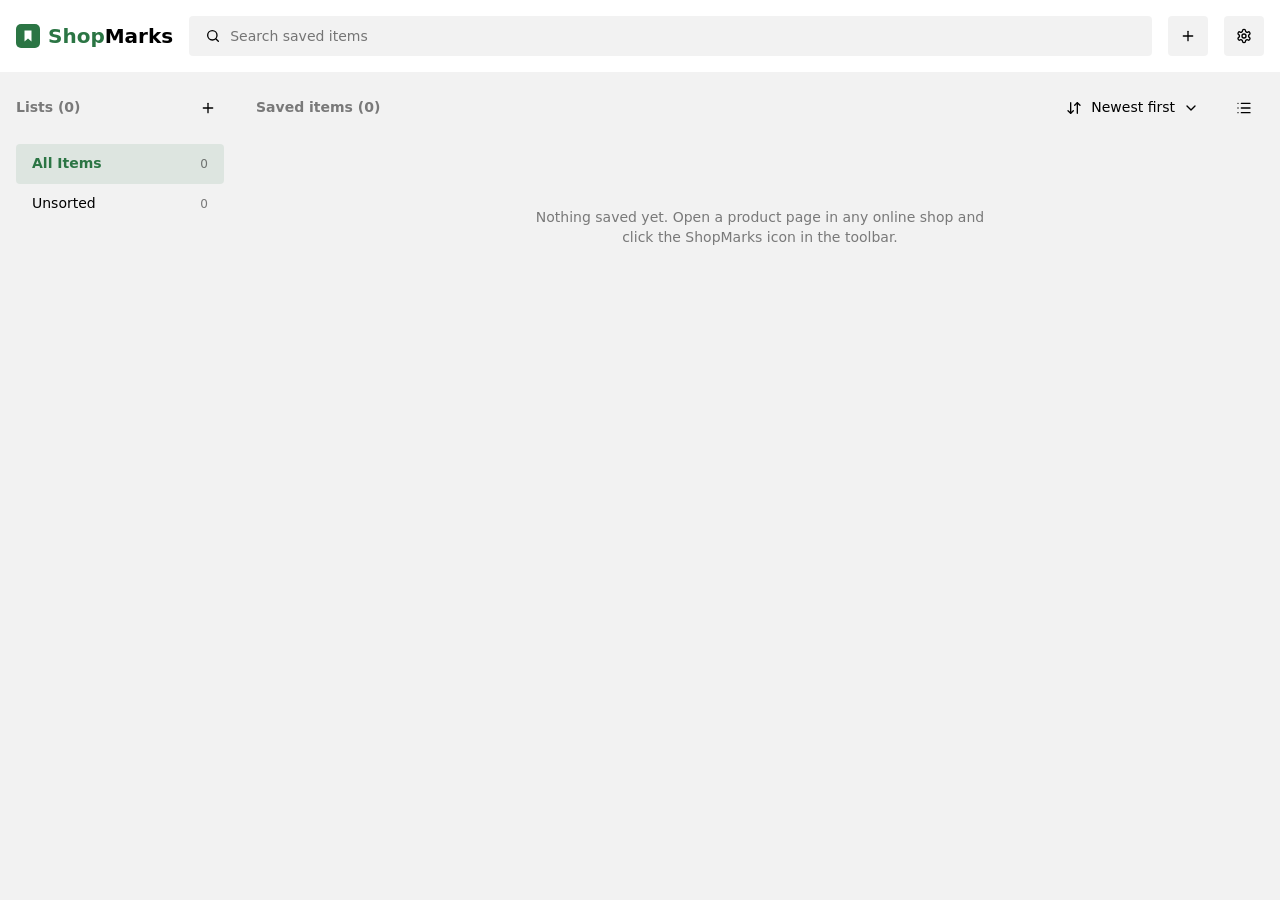
==== extension/src/dashboard.html @ 97a6307d "Dropbox sync and web app, price picker, multiple lists, list view - Dropbox sync (sync.js): one shar" ====
<!doctype html>
<html lang="en">
<head>
  <meta charset="utf-8">
  <meta name="viewport" content="width=device-width, initial-scale=1">
  <title>ShopMarks</title>
  <link rel="icon" href="../icons/icon32.png">
  <!-- As a web app (PWA) on a phone: added to the Home Screen it opens full screen. -->
  <link rel="manifest" href="manifest.webmanifest">
  <link rel="apple-touch-icon" href="../icons/icon128.png">
  <meta name="apple-mobile-web-app-capable" content="yes">
  <meta name="apple-mobile-web-app-title" content="ShopMarks">
  <script src="web.js"></script>
  <script src="theme.js"></script>
  <link rel="stylesheet" href="ui.css">
  <link rel="stylesheet" href="dashboard.css">
</head>
<body>
  <header class="topbar">
    <div id="brand" class="brand" role="button" tabindex="0" title="Preview the popup" aria-haspopup="dialog" aria-controls="popup-preview">
      <svg class="logo" viewBox="0 0 24 24" width="24" height="24" aria-hidden="true"><rect class="logo__tile" width="24" height="24" rx="5"/><path class="logo__mark" d="M8.5 6.5h7v11l-3.5-3-3.5 3z"/></svg>
      <h1 class="brand__name"><span class="name-accent">Shop</span>Marks</h1>
    </div>
    <div id="search-field" class="input-icon topbar__search">
      <svg viewBox="0 0 24 24" width="16" height="16" fill="none" stroke="currentColor" stroke-width="2" stroke-linecap="round" stroke-linejoin="round" aria-hidden="true"><circle cx="11" cy="11" r="7"/><path d="m20 20-3.5-3.5"/></svg>
      <input id="search" class="input" type="search" placeholder="Search saved items" aria-label="Search saved items">
    </div>
    <button id="search-toggle" class="button topbar__icon-button topbar__search-toggle" type="button" title="Search" aria-label="Search" aria-expanded="false" aria-controls="search">
      <svg viewBox="0 0 24 24" width="16" height="16" fill="none" stroke="currentColor" stroke-width="2" stroke-linecap="round" stroke-linejoin="round" aria-hidden="true" class="topbar__search-open"><circle cx="11" cy="11" r="7"/><path d="m20 20-3.5-3.5"/></svg>
      <svg viewBox="0 0 24 24" width="16" height="16" fill="none" stroke="currentColor" stroke-width="2" stroke-linecap="round" stroke-linejoin="round" aria-hidden="true" class="topbar__search-close"><path d="M18 6 6 18"/><path d="m6 6 12 12"/></svg>
    </button>
    <button id="add-item" class="button topbar__icon-button" type="button" title="Add by link" aria-label="Add by link">
      <svg viewBox="0 0 24 24" width="16" height="16" fill="none" stroke="currentColor" stroke-width="2" stroke-linecap="round" stroke-linejoin="round" aria-hidden="true"><path d="M5 12h14"/><path d="M12 5v14"/></svg>
    </button>
    <div class="topbar__actions menu">
      <button id="menu-toggle" class="button topbar__icon-button menu__toggle" type="button" title="Settings" aria-label="Settings" aria-haspopup="menu" aria-expanded="false" aria-controls="menu">
        <svg viewBox="0 0 24 24" width="16" height="16" fill="none" stroke="currentColor" stroke-width="2" stroke-linecap="round" stroke-linejoin="round" aria-hidden="true"><path d="M12.22 2h-.44a2 2 0 0 0-2 2v.18a2 2 0 0 1-1 1.73l-.43.25a2 2 0 0 1-2 0l-.15-.08a2 2 0 0 0-2.73.73l-.22.38a2 2 0 0 0 .73 2.73l.15.1a2 2 0 0 1 1 1.72v.51a2 2 0 0 1-1 1.74l-.15.09a2 2 0 0 0-.73 2.73l.22.38a2 2 0 0 0 2.73.73l.15-.08a2 2 0 0 1 2 0l.43.25a2 2 0 0 1 1 1.73V20a2 2 0 0 0 2 2h.44a2 2 0 0 0 2-2v-.18a2 2 0 0 1 1-1.73l.43-.25a2 2 0 0 1 2 0l.15.08a2 2 0 0 0 2.73-.73l.22-.39a2 2 0 0 0-.73-2.73l-.15-.08a2 2 0 0 1-1-1.74v-.5a2 2 0 0 1 1-1.74l.15-.09a2 2 0 0 0 .73-2.73l-.22-.38a2 2 0 0 0-2.73-.73l-.15.08a2 2 0 0 1-2 0l-.43-.25a2 2 0 0 1-1-1.73V4a2 2 0 0 0-2-2z"/><circle cx="12" cy="12" r="3"/></svg>
      </button>
      <div id="menu" class="menu__sheet" role="menu" hidden>
        <button id="check-prices" class="menu__item" type="button" role="menuitem"><svg viewBox="0 0 24 24" width="16" height="16" fill="none" stroke="currentColor" stroke-width="2" stroke-linecap="round" stroke-linejoin="round" aria-hidden="true"><path d="M3 12a9 9 0 0 1 9-9 9.75 9.75 0 0 1 6.74 2.74L21 8"/><path d="M21 3v5h-5"/><path d="M21 12a9 9 0 0 1-9 9 9.75 9.75 0 0 1-6.74-2.74L3 16"/><path d="M8 16H3v5"/></svg><span class="menu__label">Update prices</span></button>
        <button id="export" class="menu__item" type="button" role="menuitem"><svg viewBox="0 0 24 24" width="16" height="16" fill="none" stroke="currentColor" stroke-width="2" stroke-linecap="round" stroke-linejoin="round" aria-hidden="true"><path d="M21 15v4a2 2 0 0 1-2 2H5a2 2 0 0 1-2-2v-4"/><path d="m7 10 5 5 5-5"/><path d="M12 15V3"/></svg><span class="menu__label">Export</span></button>
        <button id="import" class="menu__item" type="button" role="menuitem"><svg viewBox="0 0 24 24" width="16" height="16" fill="none" stroke="currentColor" stroke-width="2" stroke-linecap="round" stroke-linejoin="round" aria-hidden="true"><path d="M21 15v4a2 2 0 0 1-2 2H5a2 2 0 0 1-2-2v-4"/><path d="m17 8-5-5-5 5"/><path d="M12 3v12"/></svg><span class="menu__label">Import</span></button>
        <button id="theme-toggle" class="menu__item" type="button" role="menuitem"><svg viewBox="0 0 24 24" width="16" height="16" fill="none" stroke="currentColor" stroke-width="2" stroke-linecap="round" stroke-linejoin="round" aria-hidden="true"><g class="theme-icon-dark"><path d="M12 3a6 6 0 0 0 9 9 9 9 0 1 1-9-9Z"/></g><g class="theme-icon-light"><circle cx="12" cy="12" r="4"/><path d="M12 2v2"/><path d="M12 20v2"/><path d="m4.93 4.93 1.41 1.41"/><path d="m17.66 17.66 1.41 1.41"/><path d="M2 12h2"/><path d="M20 12h2"/><path d="m6.34 17.66-1.41 1.41"/><path d="m19.07 4.93-1.41 1.41"/></g></svg><span class="menu__label">Dark mode</span></button>
        <label class="menu__row"><svg viewBox="0 0 24 24" width="16" height="16" fill="none" stroke="currentColor" stroke-width="2" stroke-linecap="round" stroke-linejoin="round" aria-hidden="true"><circle cx="8" cy="8" r="6"/><path d="M18.09 10.37A6 6 0 1 1 10.34 18"/><path d="M7 6h1v4"/><path d="m16.71 13.88.7.71-2.82 2.82"/></svg><span class="menu__label">Currency</span><select id="currency" class="input menu__select" aria-label="Currency prices are shown in"></select></label>
        <div id="backup-menu" class="menu__group" hidden>
          <p id="backup-status" class="menu__note muted" hidden></p>
          <button id="backup-resume" class="menu__item" type="button" role="menuitem" hidden><svg viewBox="0 0 24 24" width="16" height="16" fill="none" stroke="currentColor" stroke-width="2" stroke-linecap="round" stroke-linejoin="round" aria-hidden="true"><path d="M6 3l14 9-14 9z"/></svg><span class="menu__label">Resume backup</span></button>
          <button id="backup-choose" class="menu__item" type="button" role="menuitem"><svg viewBox="0 0 24 24" width="16" height="16" fill="none" stroke="currentColor" stroke-width="2" stroke-linecap="round" stroke-linejoin="round" aria-hidden="true"><path d="M20 20a2 2 0 0 0 2-2V8a2 2 0 0 0-2-2h-7.9a2 2 0 0 1-1.69-.9L9.6 3.9A2 2 0 0 0 7.93 3H4a2 2 0 0 0-2 2v13a2 2 0 0 0 2 2Z"/></svg><span class="menu__label">Backup folder</span></button>
          <button id="backup-stop" class="menu__item" type="button" role="menuitem" hidden><svg viewBox="0 0 24 24" width="16" height="16" fill="none" stroke="currentColor" stroke-width="2" stroke-linecap="round" stroke-linejoin="round" aria-hidden="true"><rect x="5" y="5" width="14" height="14" rx="2"/></svg><span class="menu__label">Stop backup</span></button>
        </div>
        <div id="dropbox-menu" class="menu__group">
          <p id="dropbox-status" class="menu__note muted" hidden></p>
          <button id="dropbox-connect" class="menu__item" type="button" role="menuitem"><svg viewBox="0 0 24 24" width="16" height="16" fill="none" stroke="currentColor" stroke-width="2" stroke-linecap="round" stroke-linejoin="round" aria-hidden="true"><path d="M17.5 19H9a7 7 0 1 1 6.71-9h1.79a4.5 4.5 0 1 1 0 9Z"/></svg><span class="menu__label">Sync with Dropbox</span></button>
          <button id="dropbox-sync" class="menu__item" type="button" role="menuitem" hidden><svg viewBox="0 0 24 24" width="16" height="16" fill="none" stroke="currentColor" stroke-width="2" stroke-linecap="round" stroke-linejoin="round" aria-hidden="true"><path d="M3 12a9 9 0 0 1 9-9 9.75 9.75 0 0 1 6.74 2.74L21 8"/><path d="M21 3v5h-5"/><path d="M21 12a9 9 0 0 1-9 9 9.75 9.75 0 0 1-6.74-2.74L3 16"/><path d="M8 16H3v5"/></svg><span class="menu__label">Sync now</span></button>
          <button id="dropbox-disconnect" class="menu__item" type="button" role="menuitem" hidden><svg viewBox="0 0 24 24" width="16" height="16" fill="none" stroke="currentColor" stroke-width="2" stroke-linecap="round" stroke-linejoin="round" aria-hidden="true"><path d="M18 6 6 18"/><path d="m6 6 12 12"/></svg><span class="menu__label">Stop Dropbox sync</span></button>
        </div>
      </div>
      <input id="import-file" type="file" accept="application/json,.json" hidden>
    </div>
  </header>

  <div class="layout">
    <nav class="sidebar" aria-label="Lists">
      <div class="sidebar__head">
        <h2 id="lists-title" class="sidebar__title"></h2>
        <button id="new-list" class="button button--ghost sidebar__new" type="button" title="New list" aria-label="New list">
          <svg viewBox="0 0 24 24" width="16" height="16" fill="none" stroke="currentColor" stroke-width="2" stroke-linecap="round" stroke-linejoin="round" aria-hidden="true"><path d="M5 12h14"/><path d="M12 5v14"/></svg>
        </button>
      </div>
      <div id="lists" class="sidebar__lists"></div>
      <select id="list-picker" class="input sidebar__picker" aria-label="List"></select>
    </nav>

    <main class="main">
      <div class="main-head">
        <h2 id="list-title" class="main-head__title"></h2>
        <div class="main-head__controls">
          <div id="sort-field" class="input-icon main-head__sort">
            <svg viewBox="0 0 24 24" width="16" height="16" fill="none" stroke="currentColor" stroke-width="2" stroke-linecap="round" stroke-linejoin="round" aria-hidden="true"><path d="m3 16 4 4 4-4"/><path d="M7 20V4"/><path d="m21 8-4-4-4 4"/><path d="M17 4v16"/></svg>
            <select id="sort" class="input" aria-label="Sort">
              <option value="newest">Newest first</option>
              <option value="price-asc">Price: low to high</option>
              <option value="price-desc">Price: high to low</option>
              <option value="drop">Biggest price drop</option>
              <option value="store">Shop A–Z</option>
            </select>
          </div>
          <button id="view-toggle" class="button button--ghost view-toggle" type="button" title="List view" aria-label="List view" aria-pressed="false">
            <svg viewBox="0 0 24 24" width="16" height="16" fill="none" stroke="currentColor" stroke-width="2" stroke-linecap="round" stroke-linejoin="round" aria-hidden="true" class="view-toggle__list"><path d="M3 5h.01"/><path d="M3 12h.01"/><path d="M3 19h.01"/><path d="M8 5h13"/><path d="M8 12h13"/><path d="M8 19h13"/></svg>
            <svg viewBox="0 0 24 24" width="16" height="16" fill="none" stroke="currentColor" stroke-width="2" stroke-linecap="round" stroke-linejoin="round" aria-hidden="true" class="view-toggle__grid"><rect width="7" height="7" x="3" y="3" rx="1"/><rect width="7" height="7" x="14" y="3" rx="1"/><rect width="7" height="7" x="14" y="14" rx="1"/><rect width="7" height="7" x="3" y="14" rx="1"/></svg>
          </button>
          <button id="select-toggle" class="button button--ghost" type="button" hidden>Select all</button>
          <button id="delete-selected" class="button button--ghost button--danger" type="button" hidden>Delete selected</button>
          <div id="list-menu" class="menu">
            <button id="list-menu-toggle" class="button button--ghost menu__toggle list-menu__toggle" type="button" title="List actions" aria-label="List actions" aria-haspopup="menu" aria-expanded="false" aria-controls="list-menu-sheet">
              <svg viewBox="0 0 24 24" width="16" height="16" fill="none" stroke="currentColor" stroke-width="2" stroke-linecap="round" stroke-linejoin="round" aria-hidden="true"><circle cx="12" cy="5" r="1"/><circle cx="12" cy="12" r="1"/><circle cx="12" cy="19" r="1"/></svg>
            </button>
            <div id="list-menu-sheet" class="menu__sheet" role="menu" hidden>
              <button id="rename-list" class="menu__item" type="button" role="menuitem"><svg viewBox="0 0 24 24" width="16" height="16" fill="none" stroke="currentColor" stroke-width="2" stroke-linecap="round" stroke-linejoin="round" aria-hidden="true"><path d="M21.17 6.81a1 1 0 0 0-3.99-3.99L3.84 16.17a2 2 0 0 0-.5.83l-1.32 4.35a.5.5 0 0 0 .62.62l4.35-1.32a2 2 0 0 0 .83-.5z"/><path d="m15 5 4 4"/></svg><span class="menu__label">Rename</span></button>
              <button id="delete-list" class="menu__item menu__item--danger" type="button" role="menuitem"><svg viewBox="0 0 24 24" width="16" height="16" fill="none" stroke="currentColor" stroke-width="2" stroke-linecap="round" stroke-linejoin="round" aria-hidden="true"><path d="M3 6h18"/><path d="M19 6v14c0 1-1 2-2 2H7c-1 0-2-1-2-2V6"/><path d="M8 6V4c0-1 1-2 2-2h4c1 0 2 1 2 2v2"/></svg><span class="menu__label">Delete list</span></button>
            </div>
          </div>
        </div>
      </div>

      <div id="grid" class="grid"></div>
      <p id="empty" class="empty muted" hidden></p>
    </main>
  </div>

  <dialog id="edit-dialog" class="dialog" closedby="any">
    <form method="dialog" class="dialog__form">
      <h2 class="dialog__title">Edit item</h2>
      <label class="field">
        <span class="field__label">Title</span>
        <textarea id="edit-title" class="input" rows="3" required></textarea>
      </label>
      <label class="field">
        <span class="field__label">Price</span>
        <span class="price-field">
          <input id="edit-price" class="input" inputmode="decimal" autocomplete="off">
          <span id="edit-price-unit" class="price-field__unit" aria-hidden="true"></span>
        </span>
      </label>
      <div class="field">
        <span class="field__label">Lists</span>
        <details id="edit-lists" class="list-choice">
          <summary class="input list-choice__summary"></summary>
          <div class="list-choice__panel">
            <div class="list-choice__options"></div>
            <input class="input list-choice__new" maxlength="60" autocomplete="off" placeholder="New list name" aria-label="New list name">
          </div>
        </details>
      </div>
      <label class="field">
        <span class="field__label">Note</span>
        <textarea id="edit-note" class="input" rows="3"></textarea>
      </label>
      <div class="dialog__actions">
        <button class="button" type="button" value="cancel">Cancel</button>
        <button class="button button--primary" value="ok">Save</button>
      </div>
    </form>
  </dialog>

  <dialog id="name-dialog" class="dialog" closedby="any">
    <form method="dialog" class="dialog__form">
      <h2 id="name-title" class="dialog__title"></h2>
      <label class="field">
        <span class="field__label">List name</span>
        <input id="name-input" class="input" maxlength="60" autocomplete="off" required>
      </label>
      <div class="dialog__actions">
        <button class="button" type="button" value="cancel">Cancel</button>
        <button class="button button--primary" value="ok">Save</button>
      </div>
    </form>
  </dialog>

  <dialog id="confirm-dialog" class="dialog" closedby="any">
    <form method="dialog" class="dialog__form">
      <h2 id="confirm-title" class="dialog__title"></h2>
      <p id="confirm-text" class="muted"></p>
      <div class="dialog__actions">
        <button class="button" type="button" value="cancel">Cancel</button>
        <button class="button button--danger" value="ok">Delete</button>
      </div>
    </form>
  </dialog>

  <div id="popup-preview" class="popup-preview" popover aria-label="Popup preview">
    <iframe id="popup-preview-frame" class="popup-preview__frame" title="Popup preview"></iframe>
  </div>
  <dialog id="add-dialog" class="dialog" closedby="any">
    <form method="dialog" class="dialog__form">
      <h2 class="dialog__title">Add item</h2>
      <label class="field">
        <span class="field__label">Link</span>
        <input id="add-url" class="input" type="url" inputmode="url" autocomplete="off" placeholder="Paste a product link" required>
      </label>
      <div class="field">
        <span class="field__label">Lists</span>
          <details id="add-lists" class="list-choice">
            <summary class="input list-choice__summary"></summary>
            <div class="list-choice__panel">
              <div class="list-choice__options"></div>
              <input class="input list-choice__new" maxlength="60" autocomplete="off" placeholder="New list name" aria-label="New list name">
            </div>
          </details>
      </div>
      <div class="dialog__actions">
        <button class="button" type="button" value="cancel">Cancel</button>
        <button class="button button--primary" value="ok">Add</button>
      </div>
    </form>
  </dialog>
  <p id="toast" class="toast" role="status" hidden></p>

  <script src="extractor.js"></script>
  <script type="module" src="dashboard.js"></script>
</body>
</html>
---- extension/src/ui.css ----
/* Tokens and controls shared by the popup and the dashboard. */

:root {
  color-scheme: light dark;

  --wht5p: rgba(255,255,255,0.05);
  --wht10p: rgba(255,255,255,0.1);
  --wht25p: rgba(255,255,255,0.25);
  --wht50p: rgba(255,255,255,0.5);
  --wht100p: rgba(255,255,255,1);
  --blk5p: rgba(0,0,0,0.05);
  --blk10p: rgba(0,0,0,0.1);
  --blk25p: rgba(0,0,0,0.25);
  --blk50p: rgba(0,0,0,0.5);
  --blk100p: rgba(0,0,0,1);
  --acc10p: rgba(43, 117, 68, 0.1);
  --acc25p: rgba(43, 117, 68, 0.25);
  --acc50p: rgba(43, 117, 68, 0.5);
  --acc100p: rgb(43, 117, 68);

  /* Semantic colors, built only from the palette above: light-dark(light value, dark value).
     Dark mode is light mode with blk and wht swapped; the exceptions are marked.
     The theme is color-scheme, set below from the system or the switch in the settings menu. */
  --color-surface: light-dark(var(--wht100p), var(--blk100p));
  /* Exception: raised areas (top bar, cards, menus, dialogs) sit lighter than the page in
     dark mode instead of pure black. They must be opaque: menus and dialogs float over
     content and the top bar covers what scrolls under it. So instead of --wht10p (which
     on the 10% white page reads as about 20%) it is a solid 20% white on black. */
  --color-raised: light-dark(var(--wht100p), var(--wht10p));
  /* Element fills: light mode steps 5% → 10% black. Dark mode needs more to show on
     black, so it starts at 10% white and its next step is 20% (no palette step between
     10 and 50, so it is mixed from --wht100p). */
  --color-surface-hover: light-dark(var(--blk5p), var(--wht10p));
  --color-surface-active: light-dark(var(--blk10p), var(--wht10p));
  /* Resting fill of fields and filled icon buttons; hover goes one step up. */
  --color-field: light-dark(var(--blk5p), var(--wht5p));
  --color-text: light-dark(var(--blk100p), var(--wht100p));
  --color-text-muted: light-dark(var(--blk50p), var(--wht50p));
  /* Exception: the plain accent is too dark to read on black, so dark mode lightens it. */
  --color-accent: light-dark(var(--acc100p), color-mix(in srgb, var(--acc100p), var(--wht100p) 50%));
  --color-accent-hover: light-dark(color-mix(in srgb, var(--acc100p), var(--blk100p) 10%), color-mix(in srgb, var(--acc100p), var(--wht100p) 60%));
  --color-accent-active: light-dark(color-mix(in srgb, var(--acc100p), var(--blk100p) 50%), color-mix(in srgb, var(--acc100p), var(--wht100p) 70%));
  --color-accent-soft: light-dark(var(--acc10p), var(--acc25p));
  /* Exception: primary buttons use the full accent with white text in both themes;
     hover and press darken it. */
  --color-primary: var(--acc100p);
  --color-primary-hover: color-mix(in srgb, var(--acc100p), var(--blk100p) 10%);
  --color-primary-active: color-mix(in srgb, var(--acc100p), var(--blk100p) 50%);
  --color-on-primary: var(--wht100p);
  /* The palette has no red, so danger keeps its own colors. */
  --color-danger: light-dark(#b3261e, #f2867d);
  --color-danger-soft: light-dark(#fbe9e7, #3d1f1c);
  --color-danger-soft-active: light-dark(#f6d5d1, #4f2824);
  --color-image-bg: light-dark(var(--blk10p), var(--wht10p));
  /* Exceptions: text on the colored placeholder tile stays white; the dialog backdrop
     and shadows stay black (a white shadow would glow). */
  --color-on-placeholder: var(--wht100p);
  --color-overlay: var(--blk50p);
  --color-shadow: light-dark(var(--blk10p), var(--blk50p));

  /* A drop is good news (accent), a rise is bad news (danger). */
  --color-price-down: var(--color-accent);
  --color-price-down-hover: var(--color-accent-hover);
  --color-price-up: var(--color-danger);
  --color-price-up-hover: light-dark(color-mix(in srgb, var(--color-danger), var(--blk100p) 10%), color-mix(in srgb, var(--color-danger), var(--wht100p) 10%));

  /* SVG data URIs can't read variables, and light-dark() takes only colors, so the
     chevron is swapped with the theme below; its stroke matches the text, --blk100p / --wht100p. */
  --chevron: url("data:image/svg+xml,%3Csvg xmlns='http://www.w3.org/2000/svg' viewBox='0 0 24 24' fill='none' stroke='rgba(0,0,0,1)' stroke-width='2' stroke-linecap='round' stroke-linejoin='round'%3E%3Cpath d='m6 9 6 6 6-6'/%3E%3C/svg%3E");

  --border-color: light-dark(var(--blk10p), var(--wht10p));
  --border: 1px solid var(--border-color);
  --border-focus: 2px solid var(--color-accent);

  --radius: 4px;
  --radius-large: 8px;
  --shadow: 0 2px 8px var(--color-shadow);
  --font: system-ui, -apple-system, "Segoe UI", sans-serif;
}

/* Follows the system unless the switch picked a theme (data-theme, set by theme.js). */
:root[data-theme="light"] {
  color-scheme: light;
}

:root[data-theme="dark"] {
  color-scheme: dark;
}

@media (prefers-color-scheme: dark) {
  :root:not([data-theme="light"]) {
    --chevron: url("data:image/svg+xml,%3Csvg xmlns='http://www.w3.org/2000/svg' viewBox='0 0 24 24' fill='none' stroke='rgba(255,255,255,1)' stroke-width='2' stroke-linecap='round' stroke-linejoin='round'%3E%3Cpath d='m6 9 6 6 6-6'/%3E%3C/svg%3E");
  }
}

:root[data-theme="dark"] {
  --chevron: url("data:image/svg+xml,%3Csvg xmlns='http://www.w3.org/2000/svg' viewBox='0 0 24 24' fill='none' stroke='rgba(255,255,255,1)' stroke-width='2' stroke-linecap='round' stroke-linejoin='round'%3E%3Cpath d='m6 9 6 6 6-6'/%3E%3C/svg%3E");
}

*,
*::before,
*::after {
  box-sizing: border-box;
}

[hidden] {
  display: none !important;
}

body {
  margin: 0;
  /* The one page color; elements on the page have no background of their own,
     except sticky rows (which repeat it to cover what scrolls beneath). */
  background: var(--color-surface);
  color: var(--color-text);
  font: 14px/1.4 var(--font);
}

h1,
h2,
h3,
p {
  margin: 0;
}

a {
  color: inherit;
  text-decoration: none;
  cursor: pointer;
}

a:hover {
  color: var(--color-accent);
  text-decoration: underline;
}

a:active {
  color: var(--color-accent-active);
}

:focus-visible {
  outline: var(--border-focus);
  outline-offset: 2px;
}

.muted {
  color: var(--color-text-muted);
}

/* Buttons */

.button {
  display: inline-flex;
  align-items: center;
  justify-content: center;
  gap: 8px;
  min-height: 32px;
  padding: 0 16px;
  /* No visible border; transparent keeps the size the same as bordered elements. */
  border: 1px solid transparent;
  border-radius: var(--radius);
  background: var(--color-surface);
  color: var(--color-text);
  font: inherit;
  font-weight: 600;
  white-space: nowrap;
  cursor: pointer;
}

/* Hover and press darken the fill one step each; no border appears.
   See "Interaction states" in uxui.md. */
.button:hover {
  background: var(--color-surface-hover);
}

.button:active {
  background: var(--color-surface-active);
}

.button:disabled {
  opacity: 0.5;
  cursor: not-allowed;
}

.button--primary {
  border-color: var(--color-primary);
  background: var(--color-primary);
  color: var(--color-on-primary);
}

.button--primary:hover {
  border-color: var(--color-primary-hover);
  background: var(--color-primary-hover);
}

.button--primary:active {
  border-color: var(--color-primary-active);
  background: var(--color-primary-active);
}

.button--ghost {
  background: transparent;
}

.button--danger {
  color: var(--color-danger);
}

.button--danger:hover {
  background: var(--color-danger-soft);
}

.button--danger:active {
  background: var(--color-danger-soft-active);
}

/* Form fields */

.field {
  display: flex;
  flex-direction: column;
  gap: 4px;
  min-width: 0;
}

.field__label {
  color: var(--color-text-muted);
  font-size: 12px;
  font-weight: 600;
}

.input {
  width: 100%;
  min-height: 32px;
  padding: 8px;
  /* Like buttons: no visible border; focus shows the outline. */
  border: 1px solid transparent;
  border-radius: var(--radius);
  background: var(--color-field);
  color: var(--color-text);
  font: inherit;
}

/* Fields already rest on the first step, so hover goes to the second. */
.input:hover {
  background-color: var(--color-surface-active);
}

.input:focus-visible {
  outline-offset: 0;
}

/* Own chevron instead of the native one, which hugs the right edge. */
select.input {
  appearance: none;
  padding-right: 40px;
  background-image: var(--chevron);
  background-repeat: no-repeat;
  background-position: right 16px center;
  background-size: 16px;
  cursor: pointer;
}

select.input:active {
  background-color: var(--color-surface-active);
}

textarea.input {
  resize: vertical;
}

/* "Shop" in the app name, in the accent. */
.name-accent {
  color: var(--color-accent);
}

/* App logo: a white bookmark on the accent tile. Uses the palette directly so it looks
   the same in both themes (the semantic accent is lightened in dark mode). */
.logo {
  flex: none;
}

.logo__tile {
  fill: var(--acc100p);
}

.logo__mark {
  fill: var(--wht100p);
}

/* An input with a leading icon; the wrapper takes the input's place in the layout. */
.input-icon {
  position: relative;
  display: flex;
}

.input-icon > svg {
  position: absolute;
  top: 50%;
  left: 16px;
  translate: 0 -50%;
  color: var(--color-text);
  pointer-events: none;
}

.input-icon > .input {
  padding-left: 40px;
}


/* Multi-choice list picker (listchoice.js): a field like a select that opens in place
   into checkboxes, with a box to name a new list. */
.list-choice__summary {
  display: block;
  min-height: 40px;
  line-height: 22px;
  padding-right: 40px;
  overflow: hidden;
  background-image: var(--chevron);
  background-repeat: no-repeat;
  background-position: right 16px center;
  background-size: 16px;
  text-overflow: ellipsis;
  white-space: nowrap;
  list-style: none;
  cursor: pointer;
}

.list-choice__summary::-webkit-details-marker {
  display: none;
}

.list-choice[open] .list-choice__summary {
  background-color: var(--color-surface-active);
}

.list-choice__panel {
  display: flex;
  flex-direction: column;
  gap: 2px;
  margin-top: 8px;
}

.list-choice__options {
  display: flex;
  flex-direction: column;
  gap: 2px;
  background: var(--color-field);
}

.list-choice__option {
  display: flex;
  align-items: center;
  gap: 8px;
  min-height: 32px;
  padding: 0 8px;
  border-radius: var(--radius);
  cursor: pointer;
}

.list-choice__option:hover {
  background: var(--color-surface-hover);
}

.list-choice__option input {
  margin: 0;
  accent-color: var(--color-primary);
}

.list-choice__new {
  margin-top: 8px;
}

/* The currency sits inside a price field, at its end (popup, edit dialog). */
.price-field {
  position: relative;
  display: block;
}

.price-field .input {
  padding-right: 56px;
}

.price-field__unit {
  position: absolute;
  top: 50%;
  right: 16px;
  translate: 0 -50%;
  color: var(--color-text-muted);
  pointer-events: none;
}
---- extension/src/dashboard.css ----
body {
      background: var(--color-field);
}

.topbar {
  position: sticky;
  top: 0;
  z-index: 3;
  display: flex;
  align-items: center;
  gap: 16px;
  padding: 16px;
  border-bottom: 0px var(--border);
  /* --color-raised is see-through in dark mode; laid on the page color it stays opaque,
     so nothing that scrolls under or sits behind shows through. */
  background: linear-gradient(var(--color-raised) 0 0) var(--color-surface);
}

.brand {
  display: flex;
  align-items: center;
  gap: 8px;
  cursor: pointer;
}

/* The popup as it looks in the toolbar, dropped down under the app title. */
.popup-preview {
  inset: auto;
  top: calc(var(--topbar-height, 64px) + 8px);
  left: 16px;
  margin: 0;
  padding: 0;
  overflow: hidden;
  border: var(--border);
  border-radius: var(--radius-large);
  box-shadow: var(--shadow);
}

.popup-preview__frame {
  display: block;
  width: 360px;
  height: 480px;
  max-height: calc(100dvh - var(--topbar-height, 64px) - 32px);
  border: 0;
}

.brand__name {
  font-size: 20px;
}

.topbar__search {
  flex: 1;
}

.topbar__search .input {
  height: 40px;
  padding: 8px 16px 8px 40px;
}

.topbar__actions {
  margin-left: auto;
}

.topbar__search-toggle {
  display: none;
}

/* Menus: settings in the top bar, list actions in the list heading */

.menu {
  position: relative;
}

.list-menu__toggle {
  width: 40px;
  height: 40px;
  padding: 0;
}

.topbar__icon-button {
  flex: none;
  width: 40px;
  height: 40px;
  padding: 0;
  background: var(--color-field);
}

/* Resting fill already matches the usual button hover, so hover goes one step darker. */
.topbar__icon-button:hover,
.menu__toggle[aria-expanded="true"] {
  background: var(--color-surface-active);
}

.menu__sheet {
  position: absolute;
  top: calc(100% + 8px);
  right: 0;
  z-index: 3;
  display: flex;
  flex-direction: column;
  gap: 2px;
  min-width: 200px;
  padding: 8px;
  border: var(--border);
  border-radius: var(--radius-large);
  background: var(--color-surface);
  box-shadow: var(--shadow);
  /* Slides in on open and back out on close; display flips after the slide out. */
  transition:
    translate 0.15s ease-out,
    opacity 0.15s ease-out,
    display 0.15s allow-discrete;
}

.menu__sheet[hidden] {
  translate: 0 -8px;
  opacity: 0;
}

@starting-style {
  .menu__sheet {
    translate: 0 -8px;
    opacity: 0;
  }
}

@media (prefers-reduced-motion: reduce) {
  .menu__sheet {
    transition: none;
  }
}

/* Icon on the left, then the label. */
.menu__item {
  display: flex;
  align-items: center;
  gap: 8px;
  min-height: 40px;
  padding: 0 16px;
  border: 0;
  border-radius: var(--radius);
  background: transparent;
  color: var(--color-text);
  font: inherit;
  text-align: left;
  white-space: nowrap;
  cursor: pointer;
}

.menu__group {
  display: flex;
  flex-direction: column;
  gap: 2px;
  margin-top: 8px;
  padding-top: 8px;
  border-top: var(--border);
}

.menu__note {
  max-width: 240px;
  padding: 8px 16px;
  font-size: 12px;
  overflow-wrap: anywhere;
}

.menu__item:hover {
  background: var(--color-surface-hover);
}

.menu__item:active {
  background: var(--color-surface-active);
}

.menu__item:disabled {
  opacity: 0.5;
  cursor: not-allowed;
}

/* The theme switch shows the icon of the theme it switches to. */
#theme-toggle[data-target="dark"] .theme-icon-light,
#theme-toggle[data-target="light"] .theme-icon-dark {
  display: none;
}

/* A setting inside a menu: icon and label like an item, with its control at the end. */
.menu__row {
  display: flex;
  align-items: center;
  gap: 8px;
  min-height: 40px;
  padding: 0 8px 0 16px;
  white-space: nowrap;
}

.menu__select {
  width: auto;
  height: 32px;
  margin-left: auto;
  padding-block: 0;
  field-sizing: content;
}

.menu__item--danger {
  color: var(--color-danger);
}

.layout {
  display: grid;
  grid-template-columns: 240px 1fr;
  align-items: start;
}

/* Sidebar */

.sidebar {
  position: sticky;
  top: var(--topbar-height, 64px);
  display: flex;
  flex-direction: column;
  gap: 16px;
  padding: 16px;
}

/* Heading with the New list button at its end. As tall as the main heading row
   (the sort field), so both headings sit on the same line. */
.sidebar__head {
  display: flex;
  min-height: 40px;
  align-items: center;
  justify-content: space-between;
  gap: 8px;
}

/* Same size as the list heading in the main column. */
.sidebar__title {
  padding: 0 0px;
}

.sidebar__new {
  width: 32px;
  padding: 0;
}

.sidebar__lists {
  display: flex;
  flex-direction: column;
  gap: 0px;
}

.sidebar__picker {
  display: none;
}

.list-link {
  display: flex;
  align-items: center;
  justify-content: space-between;
  gap: 8px;
  min-height: 40px;
  padding: 0 16px;
  border: 0;
  border-radius: var(--radius);
  background: transparent;
  color: var(--color-text);
  font: inherit;
  text-align: left;
  cursor: pointer;
}

.list-link:hover {
  background: var(--color-surface-hover);
}

.list-link:active {
  background: var(--color-surface-active);
}

.list-link[aria-current="true"] {
  background: var(--color-accent-soft);
  color: var(--color-accent);
  font-weight: 600;
}

/* Dragging a card: the lists it can go to are outlined, the one under the pointer filled. */
.dragging-card .list-link:not(:first-child) {
  outline: 1px dashed var(--border-color);
  outline-offset: -1px;
}

/* While dragging, an arrow nudging left / right before each list the card can go to;
   only those lists move their name right to make room. */
.dragging-card .list-link[data-list-id]:not(.list-link--disabled) {
  position: relative;
  padding-left: 40px;
  background: var(--color-surface-hover);
}

.dragging-card .list-link[data-list-id]:not(.list-link--disabled)::before {
  content: "→";
  position: absolute;
  left: 8px;
  top: 50%;
  translate: 0 -50%;
  color: var(--color-primary);
  font-size: 16px;
  font-weight: 700;
  line-height: 1;
  animation: drop-arrow 0.8s ease-in-out infinite alternate;
}

@keyframes drop-arrow {
  from {
    transform: translateX(0);
  }

  to {
    transform: translateX(8px);
  }
}

@media (prefers-reduced-motion: reduce) {
  .dragging-card .list-link[data-list-id]::before {
    animation: none;
  }
}

/* A list the card cannot go to (it is already there): dimmed, no drop. Replaces the green
   current-list look while dragging. */
.dragging-card .list-link.list-link--disabled {
  outline: none;
  background: transparent;
  color: var(--color-text);
  font-weight: 400;
  opacity: 0.4;
}

/* The list under a dragged card: full accent, like the primary button. Its count and
   arrow turn white with the name. */
.dragging-card .list-link[data-list-id].list-link--drop:not(.list-link--disabled) {
  outline: none;
  background: var(--color-primary);
  color: var(--color-on-primary);
}

.dragging-card .list-link[data-list-id].list-link--drop:not(.list-link--disabled) .list-link__count,
.dragging-card .list-link[data-list-id].list-link--drop:not(.list-link--disabled)::before {
  color: var(--color-on-primary);
}

/* Trash: shown at the end of the lists only while a card is dragged. Under the pointer it
   turns red instead of accent, as dropping there deletes. */
.list-link--trash {
  display: none;
}

.dragging-card .list-link--trash {
  display: flex;
  color: var(--color-danger);
}

.dragging-card .list-link[data-list-id].list-link--trash.list-link--drop:not(.list-link--disabled) {
  background: var(--color-danger);
}

.dragging-card .list-link[data-list-id].list-link--trash:not(.list-link--disabled)::before {
  color: var(--color-danger);
}

.dragging-card .list-link[data-list-id].list-link--trash.list-link--drop:not(.list-link--disabled)::before {
  color: var(--color-on-primary);
}

.list-link__name {
  overflow: hidden;
  text-overflow: ellipsis;
  white-space: nowrap;
}

.list-link__count {
  color: var(--color-text-muted);
  font-size: 12px;
  font-weight: 400;
}

/* Main column */

/* No top padding: the sticky heading row brings its own 16px, so the headings sit at the
   same height as the sidebar's both before and after scrolling. */
.main {
  --gutter-end: 16px;
  min-width: 0;
  padding: 0 16px 16px;
}

/* Stays under the top bar; full-bleed so cards scroll out of sight beneath it. */
.main-head {
  position: sticky;
  top: var(--topbar-height, 64px);
  z-index: 2;
  display: flex;
  flex-wrap: wrap;
  align-items: center;
  justify-content: space-between;
  gap: 16px;
  padding: 16px 0 16px 0;
  /* Covers the cards scrolling beneath. The layout's fill is see-through, so it is laid
     on the page color to match it exactly while staying opaque. */
  background: linear-gradient(var(--color-field) 0 0) var(--color-surface);
}

.main-head__title, .sidebar__title {
  font-size: 14px;
  color: var(--color-text-muted);
}

.main-head__controls {
  display: flex;
  flex-wrap: wrap;
  align-items: center;
  gap: 8px;
}

.main-head__sort .input {
  width: auto;
  height: 40px;
}

/* In the list heading row sort is plain and only as wide as the chosen option;
   the field shows on hover. (On mobile it sits in the top bar and keeps its fill.) */
/* While cards are ticked the row offers Select all / none instead of sorting. */
.main-head--selecting .main-head__sort {
  display: none;
}

/* As tall as the sort field they replace, so the row keeps its height. */
#select-toggle,
#delete-selected {
  height: 40px;
}

#select-toggle {
  color: var(--color-accent);
}

.main-head .main-head__sort .input {
  field-sizing: content;
  background-color: transparent;
}

.main-head .main-head__sort .input:hover {
  background-color: var(--color-surface-hover);
}

/* Product cards */

.grid {
  display: grid;
  grid-template-columns: repeat(auto-fill, minmax(240px, 1fr));
  gap: 16px;
}

.card {
  display: flex;
  flex-direction: column;
  overflow: hidden;
  border: var(--border);
  border-radius: var(--radius-large);
  background: var(--color-raised);
}

/* List view: 64px rows (border included), a square picture filling the row's height,
   the details beside it and a ⋮ menu at the end in place of the hover buttons. */
/* minmax(0, …): a plain 1fr column grows to fit a long one-line title, making the page
   wider than the window; this keeps rows at the window width so titles end in "…". */
.grid--list {
  grid-template-columns: minmax(0, 1fr);
  gap: 8px;
}

.grid--list .card {
  flex-direction: row;
  align-items: center;
  height: 64px;
  border-radius: var(--radius);
  /* Visible, so the row's ⋯ menu can open past its edge. */
  overflow: visible;
  padding-right: 8px;
}

.grid--list .card__media {
  flex: none;
  align-self: stretch;
  width: 62px;
  overflow: hidden;
  border-right: var(--border);
  border-bottom: 0;
  border-radius: var(--radius) 0 0 var(--radius);
}

.grid--list .card__image {
  height: 100%;
}

.grid--list .card__image--empty {
  padding: 4px;
  font-size: 12px;
}

.grid--list .card__body {
  min-width: 0;
  padding: 8px 16px;
}

.grid--list .card__note,
.grid--list .card__actions {
  display: none;
}

/* The row is a grid: picture | title over shop | price | ⋮. The body and meta wrappers
   step aside (display: contents) so their parts take these columns directly. */
.grid--list .card {
  display: grid;
  grid-template-columns: 62px minmax(0, 1fr) auto auto;
  grid-template-rows: 1fr 1fr;
  grid-template-areas:
    "media title price menu"
    "media store price menu";
  column-gap: 16px;
  row-gap: 2px;
}

.grid--list .card__media {
  grid-area: media;
}

.grid--list .card__body,
.grid--list .card__meta {
  display: contents;
}

.grid--list .card__title {
  grid-area: title;
  align-self: end;
}

.grid--list .card__store {
  grid-area: store;
  align-self: start;
  margin-right: 0;
}

/* Stacked and right-aligned: the change on top, the price below. */
.grid--list .card__pricing {
  grid-area: price;
  flex-direction: column;
  align-items: flex-end;
  gap: 2px;
}

.grid--list .card__menu {
  grid-area: menu;
}

.card__menu {
  display: none;
}

/* Last in the row: the menu comes before the details in the markup. */
.grid--list .card__menu {
  display: block;
  flex: none;
  order: 1;
}

.card__menu-toggle {
  width: 40px;
  height: 40px;
  padding: 0;
}

/* The view switch shows the icon of the view it switches to. */
.view-toggle {
  width: 40px;
  height: 40px;
  padding: 0;
}

.view-toggle[aria-pressed="false"] .view-toggle__grid,
.view-toggle[aria-pressed="true"] .view-toggle__list {
  display: none;
}

.card--dragging {
  opacity: 0.2;
}

.card:hover {
  box-shadow: var(--shadow);
}

.card__media {
  position: relative;
  /* Its layers (shade, note, controls) stack only within the picture, so none of them
     rises over the sticky heading row while scrolling. */
  isolation: isolate;
  border-bottom: var(--border);
}

/* A dark shade from the top of the picture while the corner controls show (hover, or
   while selecting), so they stand out on light pictures. Under them, over the picture. */
.card__media::before {
  content: "";
  position: absolute;
  inset: 0;
  z-index: 1;
  background: linear-gradient(var(--blk50p), transparent 60%);
  opacity: 0;
  transition: opacity 0.15s;
  pointer-events: none;
}

.card:hover .card__media::before,
.grid--selecting .card__media::before {
  opacity: 1;
}

/* With a note, the shade also rises from the bottom, behind the note. */
.card__media:has(.card__note)::before {
  background: linear-gradient(var(--blk50p), transparent 40%, transparent 50%, var(--blk50p));
}

.grid--list .card__media::before {
  background: var(--blk50p);
}

.card__image {
  display: grid;
  /* Explicit tracks: an auto row would grow to the image's natural height. */
  grid-template: 100% / 100%;
  place-items: center;
  height: 240px;
  background: var(--color-image-bg);
  color: var(--color-text-muted);
  font-size: 12px;
}

.card__image:hover {
  text-decoration: none;
}

.card__image:active {
  opacity: 0.8;
}

.card__image--empty,
.card__image--empty:hover,
.card__image--empty:active {
  padding: 16px;
  background: hsl(var(--hue) 40% 40%);
  color: var(--color-on-placeholder);
  font-size: 16px;
  font-weight: 600;
  text-align: center;
  overflow-wrap: anywhere;
}

.card__image img {
  width: 100%;
  height: 100%;
  padding: 0px;
  object-fit: contain;
}

.card__body {
  display: flex;
  flex: 1;
  flex-direction: column;
  gap: 2px;
  padding: 8px;
}

.card__meta {
  display: flex;
  align-items: baseline;
  justify-content: space-between;
  gap: 8px;
}

/* Shop on the left, price on the right. */
.card__store {
  order: -1;
  min-width: 0;
  margin-right: auto;
  overflow: hidden;
  color: var(--color-text-muted);
  font-size: 12px;
  text-overflow: ellipsis;
  white-space: nowrap;
}

.card__title {
  overflow: hidden;
  font-size: 14px;
  font-weight: 700;
  text-overflow: ellipsis;
  white-space: nowrap;
}

.card__pricing {
  display: flex;
  flex: none;
  align-items: baseline;
  gap: 8px;
  font-size: 12px;
}

.card__price {
  font-weight: 400;
  color: var(--color-text-muted);
}

/* Price change since the product was saved, before the price; hover shows the old price. */
.card__change {
  order: -1;
  font-weight: 600;
}

.card__change--down {
  color: var(--color-price-down);
}

.card__change--down:hover {
  color: var(--color-price-down-hover);
}

.card__change--up {
  color: var(--color-price-up);
}

.card__change--up:hover {
  color: var(--color-price-up-hover);
}

/* One-line stripe along the bottom edge of the image. */
.card__note {
  position: absolute;
  /* Over the shade (1), under the corner controls (2). */
  z-index: 1;
  right: 0;
  bottom: 0;
  left: 0;
  max-height: 100%;
  overflow: hidden;
  padding: 8px;
  background: var(--wht10p);
  color: var(--wht100p);
  font-size: 12px;
  text-overflow: ellipsis;
  white-space: nowrap;
  cursor: pointer;
  /* One line when closed; opening grows it to its full text (height: auto), animated in
     and out (interpolate-size lets height animate to and from auto). */
  height: calc(1lh + 16px);
  interpolate-size: allow-keywords;
  transition:
    height 0.2s ease,
    background-color 0.2s ease;
}

@media (prefers-reduced-motion: reduce) {
  .card__note {
    transition: none;
  }
}

.card__note:active {
  background: var(--color-surface);
}

/* Opened by a tap: grows with the text up to the full image, then scrolls. */
/* Open, it sits straight on the dark shade, without its own tint. */
.card__note--open {
  height: auto;
  background: transparent;
  overflow-y: auto;
  overflow-wrap: anywhere;
  overscroll-behavior: contain;
  white-space: pre-line;
}

/* With a mouse, hovering anywhere on the card opens it the same way. */
@media (hover: hover) {
  .card:hover .card__note {
    height: auto;
    background: transparent;
    overflow-y: auto;
    overflow-wrap: anywhere;
    overscroll-behavior: contain;
    white-space: pre-line;
  }
}

/* Edit and delete in a row in the top right corner, delete last. */
.card__actions {
  position: absolute;
  top: 8px;
  right: 8px;
  z-index: 2;
  display: flex;
  gap: 8px;
}

/* Top left corner: a bare grip that hints the card can be dragged, then a checkbox to
   select it (the whole card is the handle). No backgrounds; a soft shadow keeps them
   visible on any picture. */
.card__corner {
  position: absolute;
  top: 8px;
  left: 8px;
  z-index: 2;
  display: flex;
  align-items: center;
  gap: 8px;
  filter: drop-shadow(0 1px 2px var(--blk50p));
}

/* White when ticked, with a black tick (the browser picks the tick colour to contrast
   with accent-color); it sits on pictures, so it does not change with the theme. */
.card__select {
  width: 20px;
  height: 20px;
  margin: 0;
  accent-color: var(--wht100p);
  cursor: pointer;
}

.card__grip {
  display: grid;
  place-items: center;
  width: 24px;
  height: 32px;
  color: var(--wht100p);
  cursor: grab;
}

/* Ticked cards: an accent outline, and their checkbox stays visible. */
.card--selected {
  outline: 2px solid var(--color-accent);
  outline-offset: -1px;
}

/* Bare icons over the picture, white like the grip with the same soft shadow (the top
   of the picture is shaded on hover); a light tint marks the one under the pointer. */
.card__actions {
  filter: drop-shadow(0 1px 2px var(--blk50p));
}

.card__actions .button {
  width: 32px;
  padding: 0;
  border-color: transparent;
  background: transparent;
  color: var(--wht100p);
}

.card__actions .button:hover {
  background: var(--wht10p);
}

.card__actions .button:active {
  background: color-mix(in srgb, var(--wht100p) 20%, transparent);
}

/* With a mouse the icons show on hover or keyboard focus; touch screens always show them. */
@media (hover: hover) {
  .card__actions,
  .card__corner {
    opacity: 0;
  }

  .card:hover .card__actions,
  .card:hover .card__corner,
  .grid--selecting .card__corner,
  .card__actions:focus-within {
    opacity: 1;
  }
}

.empty {
  max-width: 480px;
  margin: 64px auto;
  text-align: center;
}

/* Dialogs and toast */

.dialog {
  width: min(480px, calc(100% - 32px));
  padding: 24px;
  border: var(--border);
  border-radius: var(--radius-large);
  /* --color-raised is see-through in dark mode; laid on the page color it stays opaque,
     so nothing that scrolls under or sits behind shows through. */
  background: linear-gradient(var(--color-raised) 0 0) var(--color-surface);
  color: var(--color-text);
  box-shadow: var(--shadow);
}

.dialog::backdrop {
  background: var(--color-overlay);
}

.dialog__form {
  display: flex;
  flex-direction: column;
  gap: 16px;
}

/* Confirmation text can run over several lines (\n). */
#confirm-text {
  white-space: pre-line;
}

.dialog__title {
  font-size: 20px;
}

.dialog__actions {
  display: flex;
  justify-content: flex-end;
  gap: 8px;
  margin-top: 8px;
}

.toast {
  position: fixed;
  bottom: 24px;
  left: 50%;
  z-index: 4;
  max-width: calc(100% - 32px);
  padding: 8px 16px;
  border-radius: var(--radius);
  background: var(--color-text);
  color: var(--color-surface);
  box-shadow: var(--shadow);
  transform: translateX(-50%);
}

@media (max-width: 800px) {
  /* One row: logo, list picker, sort, search and settings. */
  /* No gap between the icon buttons on the right; the logo, the picker and the
     open search field keep 8px after them. */
  .topbar {
    gap: 0;
    padding: 16px;
  }

  .topbar .sidebar__picker,
  .topbar--searching .topbar__search {
    margin-right: 8px;
  }

  .brand {
    margin-right: 16px;
  }

  /* Only as wide as the chosen list, so the chevron sits right after the name. */
  /* Reads as part of the title: same size and weight as the app name. */
  .topbar .sidebar__picker {
    display: block;
    flex: 0 1 auto;
    width: auto;
    min-width: 0;
    padding-block: 0;
    font-size: 16px;
    font-weight: 700;
    height: 40px;
    field-sizing: content;
    padding-left: 16px;
  }

  /* Sort shrinks to its icon; the open dropdown still lists the options by name.
     It also pushes the icon buttons to the right edge. */
  .topbar .main-head__sort {
    flex: none;
    margin-left: auto;
  }

  /* Sort's margin alone takes the free space; settings giving it a second share split the icons apart. */
  .topbar__actions {
    margin-left: 0;
  }

  .topbar .main-head__sort .input {
    width: 40px;
    padding: 0;
    background-image: none;
    color: transparent;
  }

  .topbar .main-head__sort option {
    color: var(--color-text);
  }


  .topbar .main-head__sort > svg {
    left: 50%;
    translate: -50% -50%;
    color: var(--color-text);
  }

  /* Plain controls: the field shows only on hover, or while its menu is open. */
  .topbar .sidebar__picker,
  .topbar .main-head__sort .input,
  .topbar .topbar__icon-button {
    background-color: transparent;
  }

  .topbar .sidebar__picker:hover,
  .topbar .main-head__sort .input:hover,
  .topbar .topbar__icon-button:hover {
    background-color: var(--color-surface-hover);
  }

  .topbar .menu__toggle[aria-expanded="true"] {
    background-color: var(--color-surface-active);
  }

  .topbar__search,
  .topbar__search-close,
  .topbar--searching .sidebar__picker,
  .topbar--searching #add-item,
  .topbar--searching .main-head__sort,
  .topbar--searching .topbar__search-open {
    display: none;
  }

  .topbar__search-toggle,
  .topbar--searching .topbar__search {
    display: flex;
  }

  .topbar--searching .topbar__search-close {
    display: block;
  }

  /* On small screens the menu is a sheet along the bottom edge. */
  .menu__sheet {
    position: fixed;
    top: auto;
    left: 0;
    bottom: 0;
    padding: 16px;
    border-radius: var(--radius-large) var(--radius-large) 0 0;
    transition-duration: 0.25s;
  }

  /* The bottom sheet slides fully off the bottom edge instead of fading. */
  .menu__sheet[hidden] {
    translate: 0 100%;
    opacity: 1;
  }

  @starting-style {
    .menu__sheet {
      translate: 0 100%;
      opacity: 1;
    }
  }

  .layout {
    grid-template-columns: 1fr;
  }

  /* The picker and sorting live in the top bar, so the list row has nothing left to show. */
  .sidebar {
    display: none;
  }

  /* The list picker already names the list; the row stays only for Rename and Delete. */
  .main-head {
    top: calc(var(--topbar-height, 64px) + var(--sidebar-height, 64px));
    padding-top: 0;
  }

  /* The view switch is for desktop for now: on phones its row is mostly hidden. */
  .view-toggle {
    display: none;
  }

  .main-head:not(.main-head--selecting) .main-head__title,
  .main-head:not(.main-head--selecting):not(:has(#list-menu:not([hidden]))) {
    display: none;
  }

  .main {
    --gutter-end: 16px;
    padding: 16px var(--gutter-end) 64px;
  }
}

/* Very narrow screens: the app name gives its room to the list picker. It stays for
   screen readers. */
@media (max-width: 480px) {
  .brand {
    margin-right: 8px;
  }

  .topbar .sidebar__picker {
    padding-left: 8px;
  }

  .brand__name {
    position: absolute;
    width: 1px;
    height: 1px;
    overflow: hidden;
    clip-path: inset(50%);
    white-space: nowrap;
  }
}
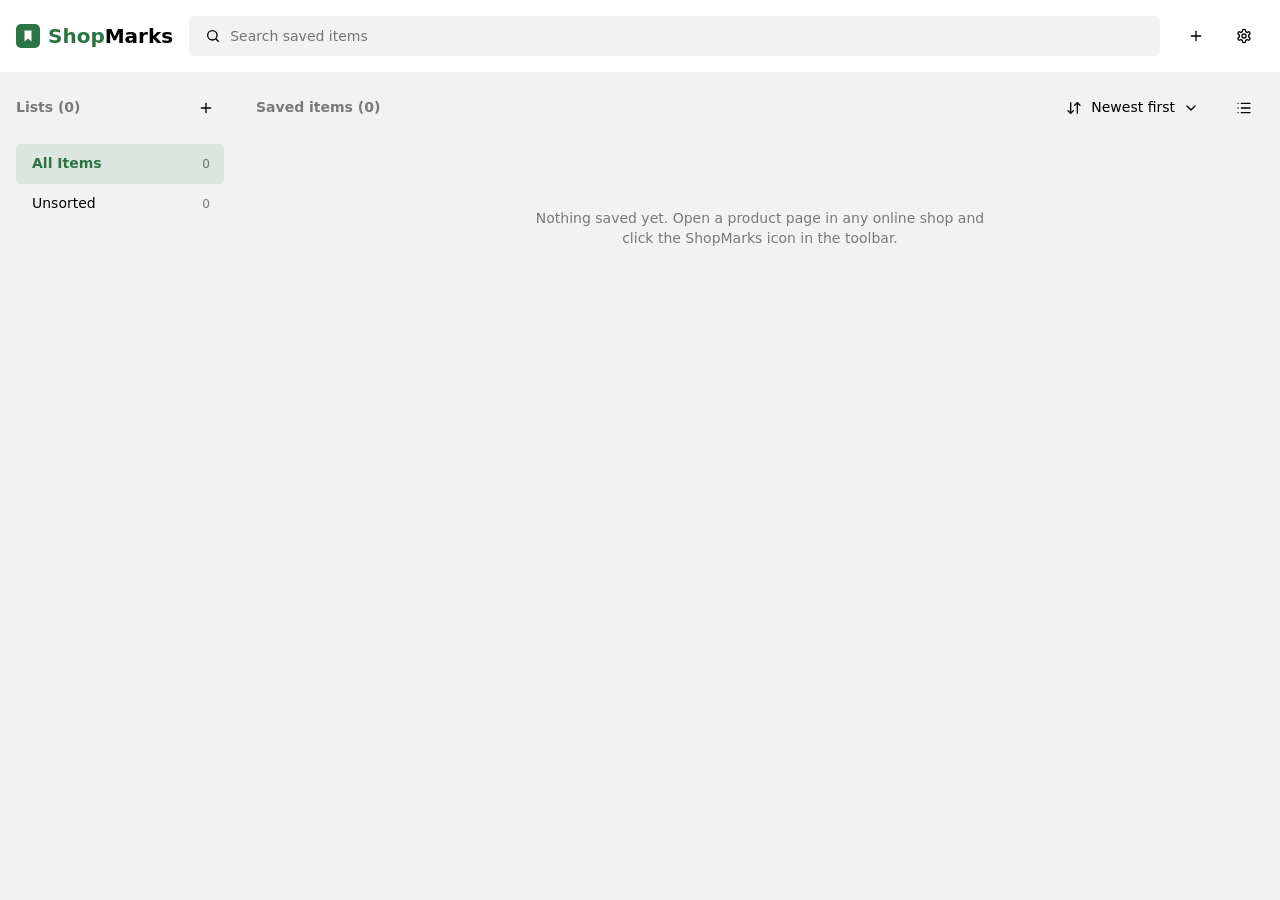
==== commit 219846dd: "Dashboard and popup polish, list menus, title picker, Dropbox setup in UI - Dropbox: app key asked i" ====
--- a/extension/src/dashboard.html
+++ b/extension/src/dashboard.html
@@ -25,6 +25,7 @@
       <svg viewBox="0 0 24 24" width="16" height="16" fill="none" stroke="currentColor" stroke-width="2" stroke-linecap="round" stroke-linejoin="round" aria-hidden="true"><circle cx="11" cy="11" r="7"/><path d="m20 20-3.5-3.5"/></svg>
       <input id="search" class="input" type="search" placeholder="Search saved items" aria-label="Search saved items">
     </div>
+    <div class="topbar__end">
     <button id="search-toggle" class="button topbar__icon-button topbar__search-toggle" type="button" title="Search" aria-label="Search" aria-expanded="false" aria-controls="search">
       <svg viewBox="0 0 24 24" width="16" height="16" fill="none" stroke="currentColor" stroke-width="2" stroke-linecap="round" stroke-linejoin="round" aria-hidden="true" class="topbar__search-open"><circle cx="11" cy="11" r="7"/><path d="m20 20-3.5-3.5"/></svg>
       <svg viewBox="0 0 24 24" width="16" height="16" fill="none" stroke="currentColor" stroke-width="2" stroke-linecap="round" stroke-linejoin="round" aria-hidden="true" class="topbar__search-close"><path d="M18 6 6 18"/><path d="m6 6 12 12"/></svg>
@@ -37,25 +38,48 @@
         <svg viewBox="0 0 24 24" width="16" height="16" fill="none" stroke="currentColor" stroke-width="2" stroke-linecap="round" stroke-linejoin="round" aria-hidden="true"><path d="M12.22 2h-.44a2 2 0 0 0-2 2v.18a2 2 0 0 1-1 1.73l-.43.25a2 2 0 0 1-2 0l-.15-.08a2 2 0 0 0-2.73.73l-.22.38a2 2 0 0 0 .73 2.73l.15.1a2 2 0 0 1 1 1.72v.51a2 2 0 0 1-1 1.74l-.15.09a2 2 0 0 0-.73 2.73l.22.38a2 2 0 0 0 2.73.73l.15-.08a2 2 0 0 1 2 0l.43.25a2 2 0 0 1 1 1.73V20a2 2 0 0 0 2 2h.44a2 2 0 0 0 2-2v-.18a2 2 0 0 1 1-1.73l.43-.25a2 2 0 0 1 2 0l.15.08a2 2 0 0 0 2.73-.73l.22-.39a2 2 0 0 0-.73-2.73l-.15-.08a2 2 0 0 1-1-1.74v-.5a2 2 0 0 1 1-1.74l.15-.09a2 2 0 0 0 .73-2.73l-.22-.38a2 2 0 0 0-2.73-.73l-.15.08a2 2 0 0 1-2 0l-.43-.25a2 2 0 0 1-1-1.73V4a2 2 0 0 0-2-2z"/><circle cx="12" cy="12" r="3"/></svg>
       </button>
       <div id="menu" class="menu__sheet" role="menu" hidden>
-        <button id="check-prices" class="menu__item" type="button" role="menuitem"><svg viewBox="0 0 24 24" width="16" height="16" fill="none" stroke="currentColor" stroke-width="2" stroke-linecap="round" stroke-linejoin="round" aria-hidden="true"><path d="M3 12a9 9 0 0 1 9-9 9.75 9.75 0 0 1 6.74 2.74L21 8"/><path d="M21 3v5h-5"/><path d="M21 12a9 9 0 0 1-9 9 9.75 9.75 0 0 1-6.74-2.74L3 16"/><path d="M8 16H3v5"/></svg><span class="menu__label">Update prices</span></button>
-        <button id="export" class="menu__item" type="button" role="menuitem"><svg viewBox="0 0 24 24" width="16" height="16" fill="none" stroke="currentColor" stroke-width="2" stroke-linecap="round" stroke-linejoin="round" aria-hidden="true"><path d="M21 15v4a2 2 0 0 1-2 2H5a2 2 0 0 1-2-2v-4"/><path d="m7 10 5 5 5-5"/><path d="M12 15V3"/></svg><span class="menu__label">Export</span></button>
-        <button id="import" class="menu__item" type="button" role="menuitem"><svg viewBox="0 0 24 24" width="16" height="16" fill="none" stroke="currentColor" stroke-width="2" stroke-linecap="round" stroke-linejoin="round" aria-hidden="true"><path d="M21 15v4a2 2 0 0 1-2 2H5a2 2 0 0 1-2-2v-4"/><path d="m17 8-5-5-5 5"/><path d="M12 3v12"/></svg><span class="menu__label">Import</span></button>
-        <button id="theme-toggle" class="menu__item" type="button" role="menuitem"><svg viewBox="0 0 24 24" width="16" height="16" fill="none" stroke="currentColor" stroke-width="2" stroke-linecap="round" stroke-linejoin="round" aria-hidden="true"><g class="theme-icon-dark"><path d="M12 3a6 6 0 0 0 9 9 9 9 0 1 1-9-9Z"/></g><g class="theme-icon-light"><circle cx="12" cy="12" r="4"/><path d="M12 2v2"/><path d="M12 20v2"/><path d="m4.93 4.93 1.41 1.41"/><path d="m17.66 17.66 1.41 1.41"/><path d="M2 12h2"/><path d="M20 12h2"/><path d="m6.34 17.66-1.41 1.41"/><path d="m19.07 4.93-1.41 1.41"/></g></svg><span class="menu__label">Dark mode</span></button>
+        <button id="check-prices" class="menu__item" type="button" role="menuitem" title="Read the current price of every item here from its shop"><svg viewBox="0 0 24 24" width="16" height="16" fill="none" stroke="currentColor" stroke-width="2" stroke-linecap="round" stroke-linejoin="round" aria-hidden="true"><path d="M3 12a9 9 0 0 1 9-9 9.75 9.75 0 0 1 6.74 2.74L21 8"/><path d="M21 3v5h-5"/><path d="M21 12a9 9 0 0 1-9 9 9.75 9.75 0 0 1-6.74-2.74L3 16"/><path d="M8 16H3v5"/></svg><span class="menu__label">Update prices</span></button>
+        <button id="theme-toggle" class="menu__item" type="button" role="menuitem" title="Switch between light and dark mode"><svg viewBox="0 0 24 24" width="16" height="16" fill="none" stroke="currentColor" stroke-width="2" stroke-linecap="round" stroke-linejoin="round" aria-hidden="true"><g class="theme-icon-dark"><path d="M12 3a6 6 0 0 0 9 9 9 9 0 1 1-9-9Z"/></g><g class="theme-icon-light"><circle cx="12" cy="12" r="4"/><path d="M12 2v2"/><path d="M12 20v2"/><path d="m4.93 4.93 1.41 1.41"/><path d="m17.66 17.66 1.41 1.41"/><path d="M2 12h2"/><path d="M20 12h2"/><path d="m6.34 17.66-1.41 1.41"/><path d="m19.07 4.93-1.41 1.41"/></g></svg><span class="menu__label">Dark mode</span></button>
         <label class="menu__row"><svg viewBox="0 0 24 24" width="16" height="16" fill="none" stroke="currentColor" stroke-width="2" stroke-linecap="round" stroke-linejoin="round" aria-hidden="true"><circle cx="8" cy="8" r="6"/><path d="M18.09 10.37A6 6 0 1 1 10.34 18"/><path d="M7 6h1v4"/><path d="m16.71 13.88.7.71-2.82 2.82"/></svg><span class="menu__label">Currency</span><select id="currency" class="input menu__select" aria-label="Currency prices are shown in"></select></label>
         <div id="backup-menu" class="menu__group" hidden>
           <p id="backup-status" class="menu__note muted" hidden></p>
-          <button id="backup-resume" class="menu__item" type="button" role="menuitem" hidden><svg viewBox="0 0 24 24" width="16" height="16" fill="none" stroke="currentColor" stroke-width="2" stroke-linecap="round" stroke-linejoin="round" aria-hidden="true"><path d="M6 3l14 9-14 9z"/></svg><span class="menu__label">Resume backup</span></button>
-          <button id="backup-choose" class="menu__item" type="button" role="menuitem"><svg viewBox="0 0 24 24" width="16" height="16" fill="none" stroke="currentColor" stroke-width="2" stroke-linecap="round" stroke-linejoin="round" aria-hidden="true"><path d="M20 20a2 2 0 0 0 2-2V8a2 2 0 0 0-2-2h-7.9a2 2 0 0 1-1.69-.9L9.6 3.9A2 2 0 0 0 7.93 3H4a2 2 0 0 0-2 2v13a2 2 0 0 0 2 2Z"/></svg><span class="menu__label">Backup folder</span></button>
-          <button id="backup-stop" class="menu__item" type="button" role="menuitem" hidden><svg viewBox="0 0 24 24" width="16" height="16" fill="none" stroke="currentColor" stroke-width="2" stroke-linecap="round" stroke-linejoin="round" aria-hidden="true"><rect x="5" y="5" width="14" height="14" rx="2"/></svg><span class="menu__label">Stop backup</span></button>
+          <button id="backup-resume" class="menu__item" type="button" role="menuitem" hidden title="Resume writing the backup to its folder"><svg viewBox="0 0 24 24" width="16" height="16" fill="none" stroke="currentColor" stroke-width="2" stroke-linecap="round" stroke-linejoin="round" aria-hidden="true"><path d="M6 3l14 9-14 9z"/></svg><span class="menu__label">Resume backup</span></button>
+          <div class="menu__split">
+            <button id="backup-choose" class="menu__item" type="button" role="menuitem" title="Choose a folder to keep a JSON copy of everything"><svg viewBox="0 0 24 24" width="16" height="16" fill="none" stroke="currentColor" stroke-width="2" stroke-linecap="round" stroke-linejoin="round" aria-hidden="true"><path d="M20 20a2 2 0 0 0 2-2V8a2 2 0 0 0-2-2h-7.9a2 2 0 0 1-1.69-.9L9.6 3.9A2 2 0 0 0 7.93 3H4a2 2 0 0 0-2 2v13a2 2 0 0 0 2 2Z"/></svg><span class="menu__label">Backup folder</span></button>
+            <div id="backup-more" class="menu menu__more" hidden>
+              <button class="button button--ghost menu__toggle menu__more-toggle" type="button" title="Backup options" aria-label="Backup options" aria-haspopup="menu" aria-expanded="false"><svg viewBox="0 0 24 24" width="16" height="16" fill="none" stroke="currentColor" stroke-width="2" stroke-linecap="round" stroke-linejoin="round" aria-hidden="true"><circle cx="12" cy="5" r="1"/><circle cx="12" cy="12" r="1"/><circle cx="12" cy="19" r="1"/></svg></button>
+              <div class="menu__sheet" role="menu" hidden>
+                <button id="backup-manage" class="menu__item" type="button" role="menuitem" title="Choose or change the backup folder"><svg viewBox="0 0 24 24" width="16" height="16" fill="none" stroke="currentColor" stroke-width="2" stroke-linecap="round" stroke-linejoin="round" aria-hidden="true"><path d="M20 7h-9"/><path d="M14 17H5"/><circle cx="17" cy="17" r="3"/><circle cx="7" cy="7" r="3"/></svg><span class="menu__label">Manage</span></button>
+                <button id="backup-clear" class="menu__item menu__item--danger" type="button" role="menuitem" title="Stop the backup and forget the folder; the file stays in it"><svg viewBox="0 0 24 24" width="16" height="16" fill="none" stroke="currentColor" stroke-width="2" stroke-linecap="round" stroke-linejoin="round" aria-hidden="true"><path d="M3 12a9 9 0 1 0 9-9 9.75 9.75 0 0 0-6.74 2.74L3 8"/><path d="M3 3v5h5"/></svg><span class="menu__label">Reset to default</span></button>
+              </div>
+            </div>
+          </div>
         </div>
         <div id="dropbox-menu" class="menu__group">
           <p id="dropbox-status" class="menu__note muted" hidden></p>
-          <button id="dropbox-connect" class="menu__item" type="button" role="menuitem"><svg viewBox="0 0 24 24" width="16" height="16" fill="none" stroke="currentColor" stroke-width="2" stroke-linecap="round" stroke-linejoin="round" aria-hidden="true"><path d="M17.5 19H9a7 7 0 1 1 6.71-9h1.79a4.5 4.5 0 1 1 0 9Z"/></svg><span class="menu__label">Sync with Dropbox</span></button>
-          <button id="dropbox-sync" class="menu__item" type="button" role="menuitem" hidden><svg viewBox="0 0 24 24" width="16" height="16" fill="none" stroke="currentColor" stroke-width="2" stroke-linecap="round" stroke-linejoin="round" aria-hidden="true"><path d="M3 12a9 9 0 0 1 9-9 9.75 9.75 0 0 1 6.74 2.74L21 8"/><path d="M21 3v5h-5"/><path d="M21 12a9 9 0 0 1-9 9 9.75 9.75 0 0 1-6.74-2.74L3 16"/><path d="M8 16H3v5"/></svg><span class="menu__label">Sync now</span></button>
-          <button id="dropbox-disconnect" class="menu__item" type="button" role="menuitem" hidden><svg viewBox="0 0 24 24" width="16" height="16" fill="none" stroke="currentColor" stroke-width="2" stroke-linecap="round" stroke-linejoin="round" aria-hidden="true"><path d="M18 6 6 18"/><path d="m6 6 12 12"/></svg><span class="menu__label">Stop Dropbox sync</span></button>
+          <div id="dropbox-connect-row" class="menu__split">
+            <button id="dropbox-connect" class="menu__item" type="button" role="menuitem" title="Connect Dropbox to keep items in sync across devices"><svg viewBox="0 0 24 24" width="16" height="16" fill="none" stroke="currentColor" stroke-width="2" stroke-linecap="round" stroke-linejoin="round" aria-hidden="true"><path d="M17.5 19H9a7 7 0 1 1 6.71-9h1.79a4.5 4.5 0 1 1 0 9Z"/></svg><span class="menu__label">Sync with Dropbox</span></button>
+            <div id="dropbox-more" class="menu menu__more" hidden>
+              <button class="button button--ghost menu__toggle menu__more-toggle" type="button" title="Dropbox options" aria-label="Dropbox options" aria-haspopup="menu" aria-expanded="false"><svg viewBox="0 0 24 24" width="16" height="16" fill="none" stroke="currentColor" stroke-width="2" stroke-linecap="round" stroke-linejoin="round" aria-hidden="true"><circle cx="12" cy="5" r="1"/><circle cx="12" cy="12" r="1"/><circle cx="12" cy="19" r="1"/></svg></button>
+              <div class="menu__sheet" role="menu" hidden>
+                <button id="dropbox-manage" class="menu__item" type="button" role="menuitem" title="Show the Dropbox setup with the saved App key, and connect again"><svg viewBox="0 0 24 24" width="16" height="16" fill="none" stroke="currentColor" stroke-width="2" stroke-linecap="round" stroke-linejoin="round" aria-hidden="true"><path d="M20 7h-9"/><path d="M14 17H5"/><circle cx="17" cy="17" r="3"/><circle cx="7" cy="7" r="3"/></svg><span class="menu__label">Manage</span></button>
+                <button id="dropbox-clear" class="menu__item menu__item--danger" type="button" role="menuitem" title="Clear the App key and sign-in, back to the first-time setup"><svg viewBox="0 0 24 24" width="16" height="16" fill="none" stroke="currentColor" stroke-width="2" stroke-linecap="round" stroke-linejoin="round" aria-hidden="true"><path d="M3 12a9 9 0 1 0 9-9 9.75 9.75 0 0 0-6.74 2.74L3 8"/><path d="M3 3v5h5"/></svg><span class="menu__label">Reset to default</span></button>
+              </div>
+            </div>
+          </div>
+          <button id="dropbox-sync" class="menu__item" type="button" role="menuitem" hidden title="Sync with Dropbox now"><svg viewBox="0 0 24 24" width="16" height="16" fill="none" stroke="currentColor" stroke-width="2" stroke-linecap="round" stroke-linejoin="round" aria-hidden="true"><path d="M3 12a9 9 0 0 1 9-9 9.75 9.75 0 0 1 6.74 2.74L21 8"/><path d="M21 3v5h-5"/><path d="M21 12a9 9 0 0 1-9 9 9.75 9.75 0 0 1-6.74-2.74L3 16"/><path d="M8 16H3v5"/></svg><span class="menu__label">Sync now</span></button>
+          <button id="dropbox-disconnect" class="menu__item" type="button" role="menuitem" hidden title="Stop syncing with Dropbox; the file stays in Dropbox"><svg viewBox="0 0 24 24" width="16" height="16" fill="none" stroke="currentColor" stroke-width="2" stroke-linecap="round" stroke-linejoin="round" aria-hidden="true"><path d="M18 6 6 18"/><path d="m6 6 12 12"/></svg><span class="menu__label">Stop Dropbox sync</span></button>
+        </div>
+        <div class="menu__group">
+          <button id="export" class="menu__item" type="button" role="menuitem" title="Save all items and lists to a JSON file"><svg viewBox="0 0 24 24" width="16" height="16" fill="none" stroke="currentColor" stroke-width="2" stroke-linecap="round" stroke-linejoin="round" aria-hidden="true"><path d="M21 15v4a2 2 0 0 1-2 2H5a2 2 0 0 1-2-2v-4"/><path d="m7 10 5 5 5-5"/><path d="M12 15V3"/></svg><span class="menu__label">Export</span></button>
+          <button id="import" class="menu__item" type="button" role="menuitem" title="Add items and lists from a JSON file"><svg viewBox="0 0 24 24" width="16" height="16" fill="none" stroke="currentColor" stroke-width="2" stroke-linecap="round" stroke-linejoin="round" aria-hidden="true"><path d="M21 15v4a2 2 0 0 1-2 2H5a2 2 0 0 1-2-2v-4"/><path d="m17 8-5-5-5 5"/><path d="M12 3v12"/></svg><span class="menu__label">Import</span></button>
+        </div>
+        <div class="menu__group">
+          <a class="menu__item" href="https://github.com/umilan/ShopMarks" target="_blank" rel="noopener" role="menuitem"><svg viewBox="0 0 24 24" width="16" height="16" fill="none" stroke="currentColor" stroke-width="2" stroke-linecap="round" stroke-linejoin="round" aria-hidden="true"><path d="M10 13a5 5 0 0 0 7.54.54l3-3a5 5 0 0 0-7.07-7.07l-1.72 1.71"/><path d="M14 11a5 5 0 0 0-7.54-.54l-3 3a5 5 0 0 0 7.07 7.07l1.71-1.71"/></svg><span class="menu__label">Chrome extension (.zip)</span></a>
         </div>
       </div>
       <input id="import-file" type="file" accept="application/json,.json" hidden>
+    </div>
     </div>
   </header>
 
@@ -89,21 +113,22 @@
             <svg viewBox="0 0 24 24" width="16" height="16" fill="none" stroke="currentColor" stroke-width="2" stroke-linecap="round" stroke-linejoin="round" aria-hidden="true" class="view-toggle__list"><path d="M3 5h.01"/><path d="M3 12h.01"/><path d="M3 19h.01"/><path d="M8 5h13"/><path d="M8 12h13"/><path d="M8 19h13"/></svg>
             <svg viewBox="0 0 24 24" width="16" height="16" fill="none" stroke="currentColor" stroke-width="2" stroke-linecap="round" stroke-linejoin="round" aria-hidden="true" class="view-toggle__grid"><rect width="7" height="7" x="3" y="3" rx="1"/><rect width="7" height="7" x="14" y="3" rx="1"/><rect width="7" height="7" x="14" y="14" rx="1"/><rect width="7" height="7" x="3" y="14" rx="1"/></svg>
           </button>
-          <button id="select-toggle" class="button button--ghost" type="button" hidden>Select all</button>
-          <button id="delete-selected" class="button button--ghost button--danger" type="button" hidden>Delete selected</button>
+          <button id="select-toggle" class="button button--ghost" type="button" hidden title="Select several items to delete them together">Select all</button>
+          <button id="delete-selected" class="button button--ghost button--danger" type="button" hidden title="Delete the selected items">Delete selected</button>
           <div id="list-menu" class="menu">
             <button id="list-menu-toggle" class="button button--ghost menu__toggle list-menu__toggle" type="button" title="List actions" aria-label="List actions" aria-haspopup="menu" aria-expanded="false" aria-controls="list-menu-sheet">
               <svg viewBox="0 0 24 24" width="16" height="16" fill="none" stroke="currentColor" stroke-width="2" stroke-linecap="round" stroke-linejoin="round" aria-hidden="true"><circle cx="12" cy="5" r="1"/><circle cx="12" cy="12" r="1"/><circle cx="12" cy="19" r="1"/></svg>
             </button>
             <div id="list-menu-sheet" class="menu__sheet" role="menu" hidden>
-              <button id="rename-list" class="menu__item" type="button" role="menuitem"><svg viewBox="0 0 24 24" width="16" height="16" fill="none" stroke="currentColor" stroke-width="2" stroke-linecap="round" stroke-linejoin="round" aria-hidden="true"><path d="M21.17 6.81a1 1 0 0 0-3.99-3.99L3.84 16.17a2 2 0 0 0-.5.83l-1.32 4.35a.5.5 0 0 0 .62.62l4.35-1.32a2 2 0 0 0 .83-.5z"/><path d="m15 5 4 4"/></svg><span class="menu__label">Rename</span></button>
-              <button id="delete-list" class="menu__item menu__item--danger" type="button" role="menuitem"><svg viewBox="0 0 24 24" width="16" height="16" fill="none" stroke="currentColor" stroke-width="2" stroke-linecap="round" stroke-linejoin="round" aria-hidden="true"><path d="M3 6h18"/><path d="M19 6v14c0 1-1 2-2 2H7c-1 0-2-1-2-2V6"/><path d="M8 6V4c0-1 1-2 2-2h4c1 0 2 1 2 2v2"/></svg><span class="menu__label">Delete list</span></button>
+              <button id="rename-list" class="menu__item" type="button" role="menuitem" title="Rename this list"><svg viewBox="0 0 24 24" width="16" height="16" fill="none" stroke="currentColor" stroke-width="2" stroke-linecap="round" stroke-linejoin="round" aria-hidden="true"><path d="M21.17 6.81a1 1 0 0 0-3.99-3.99L3.84 16.17a2 2 0 0 0-.5.83l-1.32 4.35a.5.5 0 0 0 .62.62l4.35-1.32a2 2 0 0 0 .83-.5z"/><path d="m15 5 4 4"/></svg><span class="menu__label">Rename</span></button>
+              <button id="delete-list" class="menu__item menu__item--danger" type="button" role="menuitem" title="Delete this list; its items move to Saved"><svg viewBox="0 0 24 24" width="16" height="16" fill="none" stroke="currentColor" stroke-width="2" stroke-linecap="round" stroke-linejoin="round" aria-hidden="true"><path d="M3 6h18"/><path d="M19 6v14c0 1-1 2-2 2H7c-1 0-2-1-2-2V6"/><path d="M8 6V4c0-1 1-2 2-2h4c1 0 2 1 2 2v2"/></svg><span class="menu__label">Delete list</span></button>
             </div>
           </div>
         </div>
       </div>
 
       <div id="grid" class="grid"></div>
+      <div id="grid-more" class="grid-more" aria-hidden="true"></div>
       <p id="empty" class="empty muted" hidden></p>
     </main>
   </div>
@@ -111,34 +136,51 @@
   <dialog id="edit-dialog" class="dialog" closedby="any">
     <form method="dialog" class="dialog__form">
       <h2 class="dialog__title">Edit item</h2>
-      <label class="field">
-        <span class="field__label">Title</span>
-        <textarea id="edit-title" class="input" rows="3" required></textarea>
-      </label>
-      <label class="field">
-        <span class="field__label">Price</span>
-        <span class="price-field">
-          <input id="edit-price" class="input" inputmode="decimal" autocomplete="off">
-          <span id="edit-price-unit" class="price-field__unit" aria-hidden="true"></span>
-        </span>
-      </label>
-      <div class="field">
+      <div class="preview">
+        <div class="preview__media">
+          <div class="preview__image">
+            <img id="edit-image" alt="" referrerpolicy="no-referrer" hidden>
+          </div>
+          <div id="edit-pager" class="pager">
+            <button id="edit-prev-image" class="pager__button" type="button" aria-label="Previous image" title="Previous picture">‹</button>
+            <span id="edit-image-index" class="muted"></span>
+            <button id="edit-next-image" class="pager__button" type="button" aria-label="Next image" title="Next picture">›</button>
+          </div>
+        </div>
+        <div class="preview__fields">
+          <label class="field">
+            <span class="field__label">Title</span>
+            <textarea id="edit-title" class="input" rows="3" placeholder="Title" required></textarea>
+          </label>
+          <label class="field">
+            <span class="field__label">Price</span>
+            <span class="price-field">
+              <input id="edit-price" class="input" inputmode="decimal" autocomplete="off" placeholder="Price">
+              <span id="edit-price-unit" class="price-field__unit" aria-hidden="true"></span>
+            </span>
+          </label>
+        </div>
+      </div>
+      <div class="field field--side">
         <span class="field__label">Lists</span>
         <details id="edit-lists" class="list-choice">
           <summary class="input list-choice__summary"></summary>
           <div class="list-choice__panel">
             <div class="list-choice__options"></div>
-            <input class="input list-choice__new" maxlength="60" autocomplete="off" placeholder="New list name" aria-label="New list name">
+            <div class="list-choice__new-row">
+              <input type="checkbox" class="list-choice__new-box" tabindex="-1" aria-hidden="true">
+              <input class="list-choice__new" maxlength="60" autocomplete="off" placeholder="Create new list..." aria-label="Create new list">
+            </div>
           </div>
         </details>
       </div>
-      <label class="field">
+      <label class="field field--side">
         <span class="field__label">Note</span>
-        <textarea id="edit-note" class="input" rows="3"></textarea>
-      </label>
-      <div class="dialog__actions">
-        <button class="button" type="button" value="cancel">Cancel</button>
-        <button class="button button--primary" value="ok">Save</button>
+        <textarea id="edit-note" class="input" rows="3" placeholder="Add custom note (optional)"></textarea>
+      </label>
+      <div class="dialog__actions">
+        <button class="button" type="button" value="cancel" title="Close without saving">Cancel</button>
+        <button class="button button--primary" value="ok" title="Save the changes to this item">Save</button>
       </div>
     </form>
   </dialog>
@@ -151,8 +193,29 @@
         <input id="name-input" class="input" maxlength="60" autocomplete="off" required>
       </label>
       <div class="dialog__actions">
-        <button class="button" type="button" value="cancel">Cancel</button>
-        <button class="button button--primary" value="ok">Save</button>
+        <button class="button" type="button" value="cancel" title="Close without saving">Cancel</button>
+        <button class="button button--primary" value="ok" title="Save the list name">Save</button>
+      </div>
+    </form>
+  </dialog>
+
+  <dialog id="dropbox-key-dialog" class="dialog" closedby="any">
+    <form method="dialog" class="dialog__form">
+      <h2 class="dialog__title">Connect Dropbox</h2>
+      <p class="muted">Sync goes through your own Dropbox app. Once per Dropbox account:</p>
+      <ol class="dialog__steps muted">
+        <li>In the <a href="https://www.dropbox.com/developers/apps" target="_blank" rel="noopener">Dropbox App Console</a>, create an app: <b>Scoped access</b>, <b>App folder</b>.</li>
+        <li><b>Permissions</b>: tick <code>files.content.read</code> and <code>files.content.write</code>, then <b>Submit</b>.</li>
+        <li><b>Settings → OAuth 2</b>: allow public clients, and add this redirect URI: <code id="dropbox-redirect" class="dialog__copy"></code></li>
+        <li>Copy the <b>App key</b> from Settings and paste it here. It is kept on this device only.</li>
+      </ol>
+      <label class="field">
+        <span class="field__label">App key</span>
+        <input id="dropbox-key-input" class="input" maxlength="64" autocomplete="off" spellcheck="false" required>
+      </label>
+      <div class="dialog__actions">
+        <button class="button" type="button" value="cancel" title="Close without saving">Cancel</button>
+        <button class="button button--primary" value="ok" title="Save the App key and continue">Save</button>
       </div>
     </form>
   </dialog>
@@ -161,9 +224,11 @@
     <form method="dialog" class="dialog__form">
       <h2 id="confirm-title" class="dialog__title"></h2>
       <p id="confirm-text" class="muted"></p>
-      <div class="dialog__actions">
-        <button class="button" type="button" value="cancel">Cancel</button>
-        <button class="button button--danger" value="ok">Delete</button>
+      <select id="confirm-choice" class="input" aria-label="Where the items go" hidden></select>
+      <div class="dialog__actions">
+        <button class="button" type="button" value="cancel" title="Close without saving">Cancel</button>
+        <button id="confirm-ok" class="button button--danger-solid" value="ok" title="Delete permanently">Delete</button>
+        <button id="confirm-all" class="button button--danger-solid" value="all" hidden></button>
       </div>
     </form>
   </dialog>
@@ -184,13 +249,16 @@
             <summary class="input list-choice__summary"></summary>
             <div class="list-choice__panel">
               <div class="list-choice__options"></div>
-              <input class="input list-choice__new" maxlength="60" autocomplete="off" placeholder="New list name" aria-label="New list name">
+              <div class="list-choice__new-row">
+                <input type="checkbox" class="list-choice__new-box" tabindex="-1" aria-hidden="true">
+                <input class="list-choice__new" maxlength="60" autocomplete="off" placeholder="Create new list..." aria-label="Create new list">
+              </div>
             </div>
           </details>
       </div>
       <div class="dialog__actions">
-        <button class="button" type="button" value="cancel">Cancel</button>
-        <button class="button button--primary" value="ok">Add</button>
+        <button class="button" type="button" value="cancel" title="Close without saving">Cancel</button>
+        <button class="button button--primary" value="ok" title="Add this item">Add</button>
       </div>
     </form>
   </dialog>
--- a/extension/src/ui.css
+++ b/extension/src/ui.css
@@ -13,6 +13,7 @@
   --blk25p: rgba(0,0,0,0.25);
   --blk50p: rgba(0,0,0,0.5);
   --blk100p: rgba(0,0,0,1);
+  --acc5p: rgba(43, 117, 68, 0.05);
   --acc10p: rgba(43, 117, 68, 0.1);
   --acc25p: rgba(43, 117, 68, 0.25);
   --acc50p: rgba(43, 117, 68, 0.5);
@@ -51,6 +52,9 @@
   --color-danger: light-dark(#b3261e, #f2867d);
   --color-danger-soft: light-dark(#fbe9e7, #3d1f1c);
   --color-danger-soft-active: light-dark(#f6d5d1, #4f2824);
+  /* Filled danger button (the confirm in a delete dialog): one red in both themes, white text. */
+  --color-danger-solid: #b3261e;
+  --color-danger-solid-hover: color-mix(in srgb, #b3261e, #000 10%);
   --color-image-bg: light-dark(var(--blk10p), var(--wht10p));
   /* Exceptions: text on the colored placeholder tile stays white; the dialog backdrop
      and shadows stay black (a white shadow would glow). */
@@ -141,6 +145,113 @@
 :focus-visible {
   outline: var(--border-focus);
   outline-offset: 2px;
+}
+
+/* The picture of an item, with a pager to step through the pictures found for it (popup
+   and the dashboard's edit dialog). */
+/* Picture with its pager on the left, the title and price beside it (popup and the
+   dashboard's edit dialog). */
+.preview {
+  display: grid;
+  grid-template-columns: 96px 1fr;
+  gap: 8px;
+}
+
+.preview__fields {
+  display: flex;
+  flex-direction: column;
+  gap: 8px;
+  min-width: 0;
+}
+
+.preview__media {
+  display: flex;
+  flex-direction: column;
+  gap: 8px;
+}
+
+.preview__image {
+  display: grid;
+  place-items: center;
+  width: 96px;
+  height: 96px;
+  overflow: hidden;
+  border: var(--border);
+  border-radius: var(--radius);
+  background: var(--color-image-bg);
+}
+
+.preview__image img {
+  width: 100%;
+  height: 100%;
+  object-fit: contain;
+}
+
+/* As tall as the price field, so the arrows line up with it. */
+/* One filled bar: ‹ 1 / 3 ›. */
+.pager {
+  height: 40px;
+  display: flex;
+  overflow: hidden;
+  border-radius: var(--radius);
+  background: var(--color-field);
+  font-size: 12px;
+}
+
+.pager > span {
+  flex: 1;
+  display: grid;
+  place-items: center;
+}
+
+/* On the bar's fill, hover and press go one step darker, as on fields. */
+.pager__button {
+  flex: none;
+  width: 32px;
+  padding: 0;
+  border: 0;
+  background: transparent;
+  color: var(--color-text);
+  font: inherit;
+  font-size: 16px;
+  line-height: 1;
+  cursor: pointer;
+}
+
+.pager__button:hover,
+.pager__button:active {
+  background: var(--color-surface-active);
+}
+
+/* Hover backgrounds fade in and out. Cards and the menu sheet keep their own transitions. */
+button,
+a,
+.input,
+.list-choice__option {
+  transition: background-color 0.3s ease-out;
+}
+
+@media (prefers-reduced-motion: reduce) {
+  button,
+  a,
+  .input,
+  .list-choice__option {
+    transition: none;
+  }
+}
+
+/* Hover tooltip (tooltip.js): the page's text colours turned around, so it reads in both themes. */
+.tooltip {
+  position: fixed;
+  z-index: 100;
+  max-width: 240px;
+  padding: 4px 8px;
+  border-radius: var(--radius);
+  background: var(--color-text);
+  color: var(--color-surface);
+  font-size: 12px;
+  line-height: 1.4;
+  pointer-events: none;
 }
 
 .muted {
@@ -214,6 +325,31 @@
   background: var(--color-danger-soft-active);
 }
 
+/* A milder delete next to a filled one: red text on a 10% red tint, 20% on hover and press. */
+.button--danger-tint {
+  border-color: transparent;
+  background: color-mix(in srgb, var(--color-danger-solid) 10%, transparent);
+  color: var(--color-danger);
+}
+
+.button--danger-tint:hover,
+.button--danger-tint:active {
+  background: color-mix(in srgb, var(--color-danger-solid) 20%, transparent);
+}
+
+/* Filled like the primary button, in red: the action that deletes. */
+.button--danger-solid {
+  border-color: var(--color-danger-solid);
+  background: var(--color-danger-solid);
+  color: var(--color-on-primary);
+}
+
+.button--danger-solid:hover,
+.button--danger-solid:active {
+  border-color: var(--color-danger-solid-hover);
+  background: var(--color-danger-solid-hover);
+}
+
 /* Form fields */
 
 .field {
@@ -269,9 +405,10 @@
   resize: vertical;
 }
 
-/* "Shop" in the app name, in the accent. */
+/* "Shop" in the app name, in the logo's green (the palette accent, the same in both
+   themes like the logo). */
 .name-accent {
-  color: var(--color-accent);
+  color: var(--acc100p);
 }
 
 /* App logo: a white bookmark on the accent tile. Uses the palette directly so it looks
@@ -334,18 +471,34 @@
   background-color: var(--color-surface-active);
 }
 
+/* The list picker opens as a dropdown sheet over the content below, like the settings menu:
+   it does not push the form or dialog taller. */
+.list-choice {
+  position: relative;
+}
+
 .list-choice__panel {
+  position: absolute;
+  top: calc(100% + 8px);
+  left: 0;
+  right: 0;
+  z-index: 3;
   display: flex;
   flex-direction: column;
   gap: 2px;
-  margin-top: 8px;
+  max-height: 240px;
+  overflow-y: auto;
+  padding: 8px 0;
+  border: var(--border);
+  border-radius: var(--radius-large);
+  background: var(--color-surface);
+  box-shadow: var(--shadow);
 }
 
 .list-choice__options {
   display: flex;
   flex-direction: column;
   gap: 2px;
-  background: var(--color-field);
 }
 
 .list-choice__option {
@@ -367,8 +520,38 @@
   accent-color: var(--color-primary);
 }
 
+/* The new-list row: laid out like an option, with a checkbox that ticks once a name is typed. */
+.list-choice__new-row {
+  display: flex;
+  align-items: center;
+  gap: 8px;
+  min-height: 32px;
+  padding: 0 8px;
+}
+
+.list-choice__new-box {
+  margin: 0;
+  accent-color: var(--color-primary);
+  pointer-events: none;
+}
+
+/* A plain line under the text: no focus ring, just the bottom border. */
 .list-choice__new {
-  margin-top: 8px;
+  flex: 1;
+  min-width: 0;
+  height: 24px;
+  padding: 0;
+  border: 0;
+  border-bottom: var(--border);
+  border-radius: 0;
+  background: transparent;
+  color: var(--color-text);
+  font: inherit;
+  outline: none;
+}
+
+.list-choice__new-row .list-choice__new:hover {
+  background: transparent;
 }
 
 /* The currency sits inside a price field, at its end (popup, edit dialog). */
--- a/extension/src/dashboard.css
+++ b/extension/src/dashboard.css
@@ -8,7 +8,7 @@
   z-index: 3;
   display: flex;
   align-items: center;
-  gap: 16px;
+  gap: 8px;
   padding: 16px;
   border-bottom: 0px var(--border);
   /* --color-raised is see-through in dark mode; laid on the page color it stays opaque,
@@ -50,11 +50,20 @@
 
 .topbar__search {
   flex: 1;
+  margin: 0 8px;
 }
 
 .topbar__search .input {
   height: 40px;
   padding: 8px 16px 8px 40px;
+}
+
+/* Search, add and settings together at the right edge of the top bar. */
+.topbar__end {
+  display: flex;
+  align-items: center;
+  gap: 8px;
+  margin-left: auto;
 }
 
 .topbar__actions {
@@ -82,11 +91,15 @@
   width: 40px;
   height: 40px;
   padding: 0;
-  background: var(--color-field);
-}
-
-/* Resting fill already matches the usual button hover, so hover goes one step darker. */
-.topbar__icon-button:hover,
+  /* Plain: no fill at rest (a regular button rests on the surface colour, black in dark mode). */
+  background: transparent;
+}
+
+/* Plain controls (no resting fill): hover is the usual hover step; an open menu keeps the pressed step. */
+.topbar__icon-button:hover {
+  background: var(--color-surface-hover);
+}
+
 .menu__toggle[aria-expanded="true"] {
   background: var(--color-surface-active);
 }
@@ -98,7 +111,7 @@
   z-index: 3;
   display: flex;
   flex-direction: column;
-  gap: 2px;
+  gap: 0px;
   min-width: 200px;
   padding: 8px;
   border: var(--border);
@@ -156,6 +169,52 @@
   border-top: var(--border);
 }
 
+/* On small screens sorting sits at the top of the settings menu, full width. */
+#menu #sort {
+  width: 100%;
+}
+
+#menu #sort-field {
+  margin: 4px 0 8px;
+}
+
+/* The Dropbox group continues the backup group: no line and no extra space above it, just
+   the usual 2px between items. */
+#dropbox-menu {
+  margin-top: 0;
+  padding-top: 0;
+  border-top: 0;
+}
+
+/* Where there is no backup folder (the web app), Dropbox starts the section and takes its line. */
+#backup-menu[hidden] + #dropbox-menu {
+  margin-top: 8px;
+  padding-top: 8px;
+  border-top: var(--border);
+}
+
+/* A menu item with a small ⋯ menu at its end (Backup folder, Sync with Dropbox). */
+.menu__split {
+  display: flex;
+  align-items: center;
+  gap: 2px;
+}
+
+.menu__split > .menu__item {
+  flex: 1;
+  min-width: 0;
+}
+
+.menu__more {
+  flex: none;
+}
+
+.menu__more-toggle {
+  width: 32px;
+  height: 32px;
+  padding: 0;
+}
+
 .menu__note {
   max-width: 240px;
   padding: 8px 16px;
@@ -165,6 +224,13 @@
 
 .menu__item:hover {
   background: var(--color-surface-hover);
+}
+
+/* Items that are links look like the buttons: no underline, text colour. */
+a.menu__item,
+a.menu__item:hover {
+  color: inherit;
+  text-decoration: none;
 }
 
 .menu__item:active {
@@ -239,6 +305,7 @@
 .sidebar__new {
   width: 32px;
   padding: 0;
+  margin-right: 2px;
 }
 
 .sidebar__lists {
@@ -257,7 +324,7 @@
   justify-content: space-between;
   gap: 8px;
   min-height: 40px;
-  padding: 0 16px;
+  padding: 0 2px 0 16px;
   border: 0;
   border-radius: var(--radius);
   background: transparent;
@@ -271,6 +338,77 @@
   background: var(--color-surface-hover);
 }
 
+/* A list row: the link fills it; on hover (or with the touch layout always) the count gives
+   way to a ⋯ button that opens rename and remove. */
+.list-row {
+  position: relative;
+  display: flex;
+  align-items: center;
+  border-radius: var(--radius);
+}
+
+/* The row with an open menu sits above the rows after it, so its sheet covers them. */
+.list-row:has([aria-expanded="true"]) {
+  z-index: 3;
+}
+
+.list-row > .list-link {
+  flex: 1;
+  min-width: 0;
+}
+
+/* The whole row takes the hover fill, so the ⋯ button sits inside it. */
+.list-row:hover,
+.list-row:has([aria-expanded="true"]) {
+  background: var(--color-surface-hover);
+}
+
+/* On the row's fill, the button's hover goes one step further. */
+.list-row .list-link__more:hover {
+  background: var(--color-surface-active);
+}
+
+/* Laid over the row's right end, exactly over the count (the link's 16px padding, 32px wide),
+   so it takes no room and every count lines up. */
+.list-row > .list-link__menu {
+  position: absolute;
+  top: 50%;
+  right: 4px;
+  translate: 0 -50%;
+}
+
+.list-row .list-link__more {
+  display: none;
+  width: 32px;
+  height: 32px;
+  padding: 0;
+  color: var(--acc100p);
+  background: var(--acc10p);
+}
+
+.list-row:hover .list-link__more,
+.list-row .list-link__more[aria-expanded="true"] {
+  display: inline-flex;
+}
+
+/* Only rows with a ⋯ menu (the user's lists) give up their count; All Items, Unsorted and
+   Trash keep it. */
+.list-row:has(.list-link__menu):hover .list-link__count,
+.list-row:has([aria-expanded="true"]) .list-link__count {
+  display: none;
+}
+
+@media (hover: none) {
+  .list-row .list-link__more {
+    display: inline-flex;
+  }
+
+  /* Every row leaves room for the ⋯, so the counts still line up. */
+  .list-row .list-link {
+    padding-right: 48px;
+  }
+}
+
 .list-link:active {
   background: var(--color-surface-active);
 }
@@ -282,7 +420,8 @@
 }
 
 /* Dragging a card: the lists it can go to are outlined, the one under the pointer filled. */
-.dragging-card .list-link:not(:first-child) {
+.dragging-card #lists > :not(:first-child) .list-link,
+.dragging-card #lists > .list-link:not(:first-child) {
   outline: 1px dashed var(--border-color);
   outline-offset: -1px;
 }
@@ -376,7 +515,10 @@
   white-space: nowrap;
 }
 
+/* As wide as the ⋯ button that replaces it on hover, centred, so both share one centre line. */
 .list-link__count {
+  min-width: 32px;
+  text-align: center;
   color: var(--color-text-muted);
   font-size: 12px;
   font-weight: 400;
@@ -405,7 +547,10 @@
   padding: 16px 0 16px 0;
   /* Covers the cards scrolling beneath. The layout's fill is see-through, so it is laid
      on the page color to match it exactly while staying opaque. */
-  background: linear-gradient(var(--color-field) 0 0) var(--color-surface);
+  /* Matches the page: the same see-through tint, on the same base the page's tint sits
+     on (the browser's own background, the Canvas colour). Opaque, so cards scrolling
+     under it stay hidden. */
+  background: linear-gradient(var(--color-field) 0 0) Canvas;
 }
 
 .main-head__title, .sidebar__title {
@@ -664,11 +809,32 @@
   overflow-wrap: anywhere;
 }
 
+.card__image {
+  overflow: hidden;
+}
+
+/* Both pictures share the one grid cell; the sharp one is later, so it sits on top. */
 .card__image img {
+  grid-area: 1 / 1;
   width: 100%;
   height: 100%;
   padding: 0px;
   object-fit: contain;
+}
+
+/* Behind the picture: the same picture filling the area, blurred at full strength, like a
+   video thumbnail of a portrait clip. Scaled up so the blur's soft edges fall outside the
+   clipped area. */
+.card__image .card__backdrop {
+  object-fit: cover;
+  filter: blur(32px);
+  scale: 5;
+}
+
+/* The blur and scale lift the backdrop into a later paint layer, over plain content; the
+   sharp picture joins that layer too, and coming later it paints on top. */
+.card__image img:not(.card__backdrop) {
+  position: relative;
 }
 
 .card__body {
@@ -696,6 +862,13 @@
   font-size: 12px;
   text-overflow: ellipsis;
   white-space: nowrap;
+}
+
+/* Search matches in a card: yellow with black text, in both themes. */
+.card mark {
+  background: #ffe066;
+  color: #000;
+  border-radius: 2px;
 }
 
 .card__title {
@@ -864,7 +1037,7 @@
 }
 
 .card__actions .button:hover {
-  background: var(--wht10p);
+  background: var(--color-surface-hover);
 }
 
 .card__actions .button:active {
@@ -913,7 +1086,7 @@
 .dialog__form {
   display: flex;
   flex-direction: column;
-  gap: 16px;
+  gap: 8px;
 }
 
 /* Confirmation text can run over several lines (\n). */
@@ -925,11 +1098,41 @@
   font-size: 20px;
 }
 
+/* Cancel sits on the same grey as the fields above it; hover goes one step up, as on fields. */
+.dialog [value="cancel"] {
+  background: var(--color-field);
+  color: var(--color-text);
+}
+
+.dialog [value="cancel"]:hover {
+  background: var(--color-surface-active);
+}
+
+/* Numbered setup steps in a dialog (Connect Dropbox). */
+.dialog__steps {
+  display: flex;
+  flex-direction: column;
+  gap: 4px;
+  margin: 0;
+  padding-left: 20px;
+}
+
+.dialog__steps b {
+  color: var(--color-text);
+}
+
+/* A value to copy: one click selects all of it. */
+.dialog__copy {
+  overflow-wrap: anywhere;
+  user-select: all;
+}
+
 .dialog__actions {
   display: flex;
+  flex-wrap: wrap;
   justify-content: flex-end;
   gap: 8px;
-  margin-top: 8px;
+  margin-top: 16px;
 }
 
 .toast {
@@ -986,9 +1189,9 @@
     margin-left: auto;
   }
 
-  /* Sort's margin alone takes the free space; settings giving it a second share split the icons apart. */
+  /* Sorting is in the settings menu now, so the icon buttons take the free space and sit at the right edge. */
   .topbar__actions {
-    margin-left: 0;
+    margin-left: auto;
   }
 
   .topbar .main-head__sort .input {
@@ -1099,6 +1302,55 @@
   }
 }
 
+/* In the edit dialog the title and note are both 96px tall, and the title sits level with
+   the picture and pager (96 + 8 + 40) beside it, price included. */
+#edit-title,
+#edit-note {
+  height: 96px;
+}
+
+/* Marks the end of the shown cards: the next batch loads when it comes near (dashboard.js). */
+.grid-more {
+  height: 1px;
+}
+
+/* Every field in the edit dialog is 8px from the next, as inside the preview. */
+#edit-dialog .dialog__form {
+  gap: 8px;
+}
+
+/* Lists and note: the label sits left of the field, in the thumbnail's 96px column. */
+#edit-dialog .field--side {
+  display: grid;
+  grid-template-columns: 96px 1fr;
+  gap: 8px;
+  align-items: start;
+}
+
+#edit-dialog .field--side .field__label {
+  position: static;
+  width: auto;
+  height: 40px;
+  overflow: visible;
+  clip-path: none;
+  white-space: normal;
+  display: flex;
+  align-items: center;
+  justify-content: flex-end;
+  text-align: right;
+}
+
+/* The fields name themselves by their placeholder or value, as in the popup. The labels stay
+   for screen readers. */
+#edit-dialog .field__label {
+  position: absolute;
+  width: 1px;
+  height: 1px;
+  overflow: hidden;
+  clip-path: inset(50%);
+  white-space: nowrap;
+}
+
 /* Very narrow screens: the app name gives its room to the list picker. It stays for
    screen readers. */
 @media (max-width: 480px) {
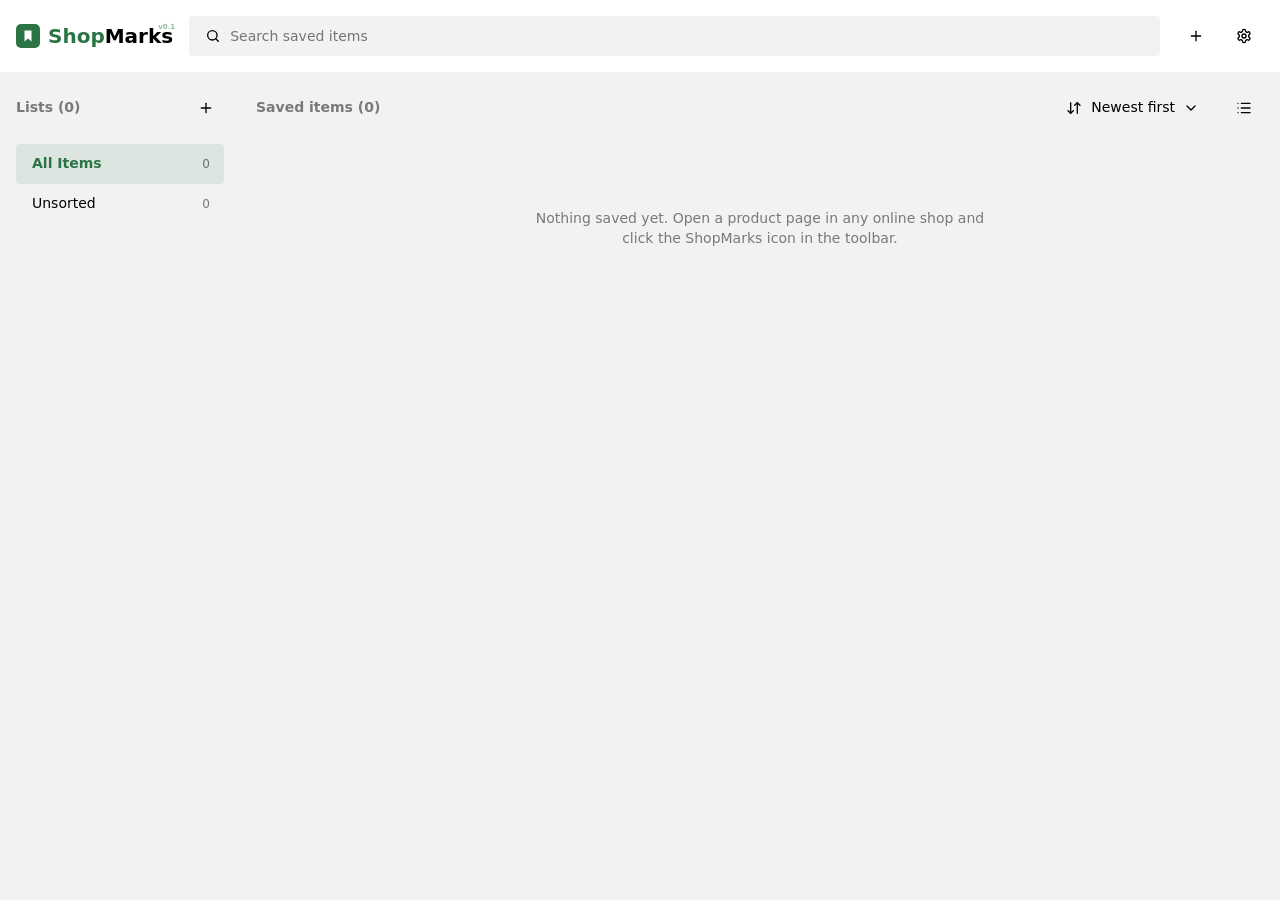
==== commit cb24004c: "Version label in dashboard and popup, shorter how-to guide - version.js shows the manifest version n" ====
--- a/extension/src/dashboard.html
+++ b/extension/src/dashboard.html
@@ -19,7 +19,7 @@
   <header class="topbar">
     <div id="brand" class="brand" role="button" tabindex="0" title="Preview the popup" aria-haspopup="dialog" aria-controls="popup-preview">
       <svg class="logo" viewBox="0 0 24 24" width="24" height="24" aria-hidden="true"><rect class="logo__tile" width="24" height="24" rx="5"/><path class="logo__mark" d="M8.5 6.5h7v11l-3.5-3-3.5 3z"/></svg>
-      <h1 class="brand__name"><span class="name-accent">Shop</span>Marks</h1>
+      <h1 class="brand__name"><span class="name-accent">Shop</span>Marks<span class="app-version"></span></h1>
     </div>
     <div id="search-field" class="input-icon topbar__search">
       <svg viewBox="0 0 24 24" width="16" height="16" fill="none" stroke="currentColor" stroke-width="2" stroke-linecap="round" stroke-linejoin="round" aria-hidden="true"><circle cx="11" cy="11" r="7"/><path d="m20 20-3.5-3.5"/></svg>
@@ -42,40 +42,38 @@
         <button id="theme-toggle" class="menu__item" type="button" role="menuitem" title="Switch between light and dark mode"><svg viewBox="0 0 24 24" width="16" height="16" fill="none" stroke="currentColor" stroke-width="2" stroke-linecap="round" stroke-linejoin="round" aria-hidden="true"><g class="theme-icon-dark"><path d="M12 3a6 6 0 0 0 9 9 9 9 0 1 1-9-9Z"/></g><g class="theme-icon-light"><circle cx="12" cy="12" r="4"/><path d="M12 2v2"/><path d="M12 20v2"/><path d="m4.93 4.93 1.41 1.41"/><path d="m17.66 17.66 1.41 1.41"/><path d="M2 12h2"/><path d="M20 12h2"/><path d="m6.34 17.66-1.41 1.41"/><path d="m19.07 4.93-1.41 1.41"/></g></svg><span class="menu__label">Dark mode</span></button>
         <label class="menu__row"><svg viewBox="0 0 24 24" width="16" height="16" fill="none" stroke="currentColor" stroke-width="2" stroke-linecap="round" stroke-linejoin="round" aria-hidden="true"><circle cx="8" cy="8" r="6"/><path d="M18.09 10.37A6 6 0 1 1 10.34 18"/><path d="M7 6h1v4"/><path d="m16.71 13.88.7.71-2.82 2.82"/></svg><span class="menu__label">Currency</span><select id="currency" class="input menu__select" aria-label="Currency prices are shown in"></select></label>
         <div id="backup-menu" class="menu__group" hidden>
-          <p id="backup-status" class="menu__note muted" hidden></p>
-          <button id="backup-resume" class="menu__item" type="button" role="menuitem" hidden title="Resume writing the backup to its folder"><svg viewBox="0 0 24 24" width="16" height="16" fill="none" stroke="currentColor" stroke-width="2" stroke-linecap="round" stroke-linejoin="round" aria-hidden="true"><path d="M6 3l14 9-14 9z"/></svg><span class="menu__label">Resume backup</span></button>
           <div class="menu__split">
-            <button id="backup-choose" class="menu__item" type="button" role="menuitem" title="Choose a folder to keep a JSON copy of everything"><svg viewBox="0 0 24 24" width="16" height="16" fill="none" stroke="currentColor" stroke-width="2" stroke-linecap="round" stroke-linejoin="round" aria-hidden="true"><path d="M20 20a2 2 0 0 0 2-2V8a2 2 0 0 0-2-2h-7.9a2 2 0 0 1-1.69-.9L9.6 3.9A2 2 0 0 0 7.93 3H4a2 2 0 0 0-2 2v13a2 2 0 0 0 2 2Z"/></svg><span class="menu__label">Backup folder</span></button>
+            <button id="backup-main" class="menu__item menu__item--status menu__item--stay" type="button" role="menuitem"><span id="backup-icon" class="menu__status-icon" data-state="off"><svg viewBox="0 0 24 24" width="16" height="16" fill="none" stroke="currentColor" stroke-width="2" stroke-linecap="round" stroke-linejoin="round" aria-hidden="true"><path d="M20 20a2 2 0 0 0 2-2V8a2 2 0 0 0-2-2h-7.9a2 2 0 0 1-1.69-.9L9.6 3.9A2 2 0 0 0 7.93 3H4a2 2 0 0 0-2 2v13a2 2 0 0 0 2 2Z"/></svg></span><span class="menu__text"><span class="menu__label">Backup folder</span><span id="backup-sub" class="menu__sub"></span></span></button>
             <div id="backup-more" class="menu menu__more" hidden>
               <button class="button button--ghost menu__toggle menu__more-toggle" type="button" title="Backup options" aria-label="Backup options" aria-haspopup="menu" aria-expanded="false"><svg viewBox="0 0 24 24" width="16" height="16" fill="none" stroke="currentColor" stroke-width="2" stroke-linecap="round" stroke-linejoin="round" aria-hidden="true"><circle cx="12" cy="5" r="1"/><circle cx="12" cy="12" r="1"/><circle cx="12" cy="19" r="1"/></svg></button>
               <div class="menu__sheet" role="menu" hidden>
-                <button id="backup-manage" class="menu__item" type="button" role="menuitem" title="Choose or change the backup folder"><svg viewBox="0 0 24 24" width="16" height="16" fill="none" stroke="currentColor" stroke-width="2" stroke-linecap="round" stroke-linejoin="round" aria-hidden="true"><path d="M20 7h-9"/><path d="M14 17H5"/><circle cx="17" cy="17" r="3"/><circle cx="7" cy="7" r="3"/></svg><span class="menu__label">Manage</span></button>
-                <button id="backup-clear" class="menu__item menu__item--danger" type="button" role="menuitem" title="Stop the backup and forget the folder; the file stays in it"><svg viewBox="0 0 24 24" width="16" height="16" fill="none" stroke="currentColor" stroke-width="2" stroke-linecap="round" stroke-linejoin="round" aria-hidden="true"><path d="M3 12a9 9 0 1 0 9-9 9.75 9.75 0 0 0-6.74 2.74L3 8"/><path d="M3 3v5h5"/></svg><span class="menu__label">Reset to default</span></button>
+                <button id="backup-change" class="menu__item" type="button" role="menuitem" title="Choose another folder for the backup"><svg viewBox="0 0 24 24" width="16" height="16" fill="none" stroke="currentColor" stroke-width="2" stroke-linecap="round" stroke-linejoin="round" aria-hidden="true"><path d="M20 20a2 2 0 0 0 2-2V8a2 2 0 0 0-2-2h-7.9a2 2 0 0 1-1.69-.9L9.6 3.9A2 2 0 0 0 7.93 3H4a2 2 0 0 0-2 2v13a2 2 0 0 0 2 2Z"/></svg><span class="menu__label">Change folder</span></button>
+                <button id="backup-stop" class="menu__item menu__item--danger" type="button" role="menuitem" title="Stop the backup and forget the folder; the file stays in it"><svg viewBox="0 0 24 24" width="16" height="16" fill="none" stroke="currentColor" stroke-width="2" stroke-linecap="round" stroke-linejoin="round" aria-hidden="true"><path d="M18 6 6 18"/><path d="m6 6 12 12"/></svg><span class="menu__label">Stop backup</span></button>
               </div>
             </div>
           </div>
         </div>
         <div id="dropbox-menu" class="menu__group">
-          <p id="dropbox-status" class="menu__note muted" hidden></p>
-          <div id="dropbox-connect-row" class="menu__split">
-            <button id="dropbox-connect" class="menu__item" type="button" role="menuitem" title="Connect Dropbox to keep items in sync across devices"><svg viewBox="0 0 24 24" width="16" height="16" fill="none" stroke="currentColor" stroke-width="2" stroke-linecap="round" stroke-linejoin="round" aria-hidden="true"><path d="M17.5 19H9a7 7 0 1 1 6.71-9h1.79a4.5 4.5 0 1 1 0 9Z"/></svg><span class="menu__label">Sync with Dropbox</span></button>
+          <div class="menu__split">
+            <button id="dropbox-main" class="menu__item menu__item--status menu__item--stay" type="button" role="menuitem"><span id="dropbox-icon" class="menu__status-icon" data-state="off"><svg viewBox="0 0 24 24" width="16" height="16" fill="none" stroke="currentColor" stroke-width="2" stroke-linecap="round" stroke-linejoin="round" aria-hidden="true"><path d="M17.5 19H9a7 7 0 1 1 6.71-9h1.79a4.5 4.5 0 1 1 0 9Z"/></svg></span><span class="menu__text"><span class="menu__label">Dropbox sync</span><span id="dropbox-sub" class="menu__sub"></span></span></button>
             <div id="dropbox-more" class="menu menu__more" hidden>
               <button class="button button--ghost menu__toggle menu__more-toggle" type="button" title="Dropbox options" aria-label="Dropbox options" aria-haspopup="menu" aria-expanded="false"><svg viewBox="0 0 24 24" width="16" height="16" fill="none" stroke="currentColor" stroke-width="2" stroke-linecap="round" stroke-linejoin="round" aria-hidden="true"><circle cx="12" cy="5" r="1"/><circle cx="12" cy="12" r="1"/><circle cx="12" cy="19" r="1"/></svg></button>
               <div class="menu__sheet" role="menu" hidden>
-                <button id="dropbox-manage" class="menu__item" type="button" role="menuitem" title="Show the Dropbox setup with the saved App key, and connect again"><svg viewBox="0 0 24 24" width="16" height="16" fill="none" stroke="currentColor" stroke-width="2" stroke-linecap="round" stroke-linejoin="round" aria-hidden="true"><path d="M20 7h-9"/><path d="M14 17H5"/><circle cx="17" cy="17" r="3"/><circle cx="7" cy="7" r="3"/></svg><span class="menu__label">Manage</span></button>
+                <button id="dropbox-sync" class="menu__item" type="button" role="menuitem" hidden title="Sync with Dropbox now"><svg viewBox="0 0 24 24" width="16" height="16" fill="none" stroke="currentColor" stroke-width="2" stroke-linecap="round" stroke-linejoin="round" aria-hidden="true"><path d="M3 12a9 9 0 0 1 9-9 9.75 9.75 0 0 1 6.74 2.74L21 8"/><path d="M21 3v5h-5"/><path d="M21 12a9 9 0 0 1-9 9 9.75 9.75 0 0 1-6.74-2.74L3 16"/><path d="M8 16H3v5"/></svg><span class="menu__label">Sync now</span></button>
+                <button id="dropbox-manage" class="menu__item" type="button" role="menuitem" title="Show the Dropbox setup with the saved App key, and connect again"><svg viewBox="0 0 24 24" width="16" height="16" fill="none" stroke="currentColor" stroke-width="2" stroke-linecap="round" stroke-linejoin="round" aria-hidden="true"><path d="M20 7h-9"/><path d="M14 17H5"/><circle cx="17" cy="17" r="3"/><circle cx="7" cy="7" r="3"/></svg><span class="menu__label">Manage setup</span></button>
+                <button id="dropbox-disconnect" class="menu__item menu__item--danger" type="button" role="menuitem" hidden title="Stop syncing on this device; shopmarks.json stays in Dropbox"><svg viewBox="0 0 24 24" width="16" height="16" fill="none" stroke="currentColor" stroke-width="2" stroke-linecap="round" stroke-linejoin="round" aria-hidden="true"><path d="M18 6 6 18"/><path d="m6 6 12 12"/></svg><span class="menu__label">Stop sync</span></button>
                 <button id="dropbox-clear" class="menu__item menu__item--danger" type="button" role="menuitem" title="Clear the App key and sign-in, back to the first-time setup"><svg viewBox="0 0 24 24" width="16" height="16" fill="none" stroke="currentColor" stroke-width="2" stroke-linecap="round" stroke-linejoin="round" aria-hidden="true"><path d="M3 12a9 9 0 1 0 9-9 9.75 9.75 0 0 0-6.74 2.74L3 8"/><path d="M3 3v5h5"/></svg><span class="menu__label">Reset to default</span></button>
               </div>
             </div>
           </div>
-          <button id="dropbox-sync" class="menu__item" type="button" role="menuitem" hidden title="Sync with Dropbox now"><svg viewBox="0 0 24 24" width="16" height="16" fill="none" stroke="currentColor" stroke-width="2" stroke-linecap="round" stroke-linejoin="round" aria-hidden="true"><path d="M3 12a9 9 0 0 1 9-9 9.75 9.75 0 0 1 6.74 2.74L21 8"/><path d="M21 3v5h-5"/><path d="M21 12a9 9 0 0 1-9 9 9.75 9.75 0 0 1-6.74-2.74L3 16"/><path d="M8 16H3v5"/></svg><span class="menu__label">Sync now</span></button>
-          <button id="dropbox-disconnect" class="menu__item" type="button" role="menuitem" hidden title="Stop syncing with Dropbox; the file stays in Dropbox"><svg viewBox="0 0 24 24" width="16" height="16" fill="none" stroke="currentColor" stroke-width="2" stroke-linecap="round" stroke-linejoin="round" aria-hidden="true"><path d="M18 6 6 18"/><path d="m6 6 12 12"/></svg><span class="menu__label">Stop Dropbox sync</span></button>
         </div>
         <div class="menu__group">
           <button id="export" class="menu__item" type="button" role="menuitem" title="Save all items and lists to a JSON file"><svg viewBox="0 0 24 24" width="16" height="16" fill="none" stroke="currentColor" stroke-width="2" stroke-linecap="round" stroke-linejoin="round" aria-hidden="true"><path d="M21 15v4a2 2 0 0 1-2 2H5a2 2 0 0 1-2-2v-4"/><path d="m7 10 5 5 5-5"/><path d="M12 15V3"/></svg><span class="menu__label">Export</span></button>
           <button id="import" class="menu__item" type="button" role="menuitem" title="Add items and lists from a JSON file"><svg viewBox="0 0 24 24" width="16" height="16" fill="none" stroke="currentColor" stroke-width="2" stroke-linecap="round" stroke-linejoin="round" aria-hidden="true"><path d="M21 15v4a2 2 0 0 1-2 2H5a2 2 0 0 1-2-2v-4"/><path d="m17 8-5-5-5 5"/><path d="M12 3v12"/></svg><span class="menu__label">Import</span></button>
         </div>
         <div class="menu__group">
-          <a class="menu__item" href="https://github.com/umilan/ShopMarks" target="_blank" rel="noopener" role="menuitem"><svg viewBox="0 0 24 24" width="16" height="16" fill="none" stroke="currentColor" stroke-width="2" stroke-linecap="round" stroke-linejoin="round" aria-hidden="true"><path d="M10 13a5 5 0 0 0 7.54.54l3-3a5 5 0 0 0-7.07-7.07l-1.72 1.71"/><path d="M14 11a5 5 0 0 0-7.54-.54l-3 3a5 5 0 0 0 7.07 7.07l1.71-1.71"/></svg><span class="menu__label">Chrome extension (.zip)</span></a>
+          <button id="help-open" class="menu__item" type="button" role="menuitem" title="What ShopMarks does and how to use it"><svg viewBox="0 0 24 24" width="16" height="16" fill="none" stroke="currentColor" stroke-width="2" stroke-linecap="round" stroke-linejoin="round" aria-hidden="true"><circle cx="12" cy="12" r="10"/><path d="M9.09 9a3 3 0 0 1 5.83 1c0 2-3 3-3 3"/><path d="M12 17h.01"/></svg><span class="menu__label">How to use it</span></button>
+          <a class="menu__item" href="https://github.com/umilan/shopmarks/archive/refs/heads/main.zip" rel="noopener" role="menuitem" title="Download the latest version; unzip it and load its extension folder in chrome://extensions"><svg viewBox="0 0 24 24" width="16" height="16" fill="none" stroke="currentColor" stroke-width="2" stroke-linecap="round" stroke-linejoin="round" aria-hidden="true"><path d="M10 13a5 5 0 0 0 7.54.54l3-3a5 5 0 0 0-7.07-7.07l-1.72 1.71"/><path d="M14 11a5 5 0 0 0-7.54-.54l-3 3a5 5 0 0 0 7.07 7.07l1.71-1.71"/></svg><span class="menu__label">Chrome extension (.zip)</span></a>
         </div>
       </div>
       <input id="import-file" type="file" accept="application/json,.json" hidden>
@@ -103,10 +101,16 @@
             <svg viewBox="0 0 24 24" width="16" height="16" fill="none" stroke="currentColor" stroke-width="2" stroke-linecap="round" stroke-linejoin="round" aria-hidden="true"><path d="m3 16 4 4 4-4"/><path d="M7 20V4"/><path d="m21 8-4-4-4 4"/><path d="M17 4v16"/></svg>
             <select id="sort" class="input" aria-label="Sort">
               <option value="newest">Newest first</option>
+              <option value="drop">Biggest price drop</option>
+              <hr>
               <option value="price-asc">Price: low to high</option>
               <option value="price-desc">Price: high to low</option>
-              <option value="drop">Biggest price drop</option>
-              <option value="store">Shop A–Z</option>
+              <hr>
+              <option value="store">Website A–Z</option>
+              <option value="store-desc">Website Z–A</option>
+              <hr>
+              <option value="title">Product name A–Z</option>
+              <option value="title-desc">Product name Z–A</option>
             </select>
           </div>
           <button id="view-toggle" class="button button--ghost view-toggle" type="button" title="List view" aria-label="List view" aria-pressed="false">
@@ -216,6 +220,59 @@
       <div class="dialog__actions">
         <button class="button" type="button" value="cancel" title="Close without saving">Cancel</button>
         <button class="button button--primary" value="ok" title="Save the App key and continue">Save</button>
+      </div>
+    </form>
+  </dialog>
+
+  <dialog id="help-dialog" class="dialog dialog--scroll" closedby="any" aria-labelledby="help-title">
+    <form method="dialog" class="dialog__form">
+      <h2 id="help-title" class="dialog__title">How to use ShopMarks</h2>
+      <div class="help">
+        <h3>Save a product</h3>
+        <ul>
+          <li>On a product page, click the ShopMarks icon.</li>
+          <li>Or press <kbd>Alt</kbd>+<kbd>Shift</kbd>+<kbd>S</kbd>, or right-click → <b>Save this product to ShopMarks</b>.</li>
+          <li>Check the title, picture and price, then <b>Save</b>.</li>
+          <li>Choose lists, or type a new one.</li>
+          <li>The bubble button adds a note.</li>
+          <li>Wrong price or name? Click the target button, then the right text on the page.</li>
+          <li>Saved before? Save again to update it.</li>
+        </ul>
+
+        <h3>Your items</h3>
+        <ul>
+          <li>Open this page from the logo in the popup.</li>
+          <li>Lists are on the left. <b>+</b> adds one; <b>⋯</b> renames or removes it.</li>
+          <li>Search, sort and switch views at the top.</li>
+          <li>Point at a card to edit or delete it.</li>
+          <li>Tick cards to select several.</li>
+          <li>Drag cards onto a list, or onto <b>Trash</b>.</li>
+          <li><b>+</b> in the top bar adds an item from a link.</li>
+          <li><b>Update prices</b> in settings checks current prices.</li>
+        </ul>
+
+        <h3>Keep a copy</h3>
+        <ul>
+          <li><b>Export</b> / <b>Import</b>: one JSON file with everything.</li>
+          <li><b>Backup folder</b>: a copy saved after every change.</li>
+        </ul>
+
+        <h3>Sync and phone</h3>
+        <ul>
+          <li><b>Dropbox sync</b>: the same items on all your devices.</li>
+          <li>First time: follow the steps and paste your App key.</li>
+          <li>iPhone: open this page in Safari → Share → <b>Add to Home Screen</b>.</li>
+          <li>The phone saves links; prices fill in on the computer.</li>
+        </ul>
+
+        <h3>Install</h3>
+        <ul>
+          <li>Download <b>Chrome extension (.zip)</b> and unzip it.</li>
+          <li><code>chrome://extensions</code> → <b>Developer mode</b> → <b>Load unpacked</b> → the <code>extension</code> folder.</li>
+        </ul>
+      </div>
+      <div class="dialog__actions">
+        <button class="button button--primary" value="ok" title="Close this guide">Got it</button>
       </div>
     </form>
   </dialog>
--- a/extension/src/ui.css
+++ b/extension/src/ui.css
@@ -52,6 +52,8 @@
   --color-danger: light-dark(#b3261e, #f2867d);
   --color-danger-soft: light-dark(#fbe9e7, #3d1f1c);
   --color-danger-soft-active: light-dark(#f6d5d1, #4f2824);
+  /* Needs attention but nothing is lost (a paused backup). */
+  --color-warning: light-dark(#b26a00, #f0b429);
   /* Filled danger button (the confirm in a delete dialog): one red in both themes, white text. */
   --color-danger-solid: #b3261e;
   --color-danger-solid-hover: color-mix(in srgb, #b3261e, #000 10%);
@@ -411,6 +413,18 @@
   color: var(--acc100p);
 }
 
+/* The version (version.js), small over the end of the app name (which must be position:
+   relative), in the logo green. Dashboard top bar and popup header. */
+.app-version {
+  position: absolute;
+  top: 2px;
+  right: -2px;
+  color: var(--acc50p);
+  font-size: 7px;
+  font-weight: 700;
+  line-height: 1;
+}
+
 /* App logo: a white bookmark on the accent tile. Uses the palette directly so it looks
    the same in both themes (the semantic accent is lightened in dark mode). */
 .logo {
--- a/extension/src/dashboard.css
+++ b/extension/src/dashboard.css
@@ -45,6 +45,7 @@
 }
 
 .brand__name {
+  position: relative;
   font-size: 20px;
 }
 
@@ -209,6 +210,95 @@
   flex: none;
 }
 
+/* The whole row takes the hover fill, ⋯ included, as list rows in the sidebar do; on that
+   fill the ⋯ hovers one step darker. */
+.menu__split {
+  border-radius: var(--radius);
+}
+
+.menu__split:hover,
+.menu__split:has(.menu__more-toggle[aria-expanded="true"]) {
+  background: var(--color-surface-hover);
+}
+
+.menu__split > .menu__item:hover {
+  background: transparent;
+}
+
+.menu__split .menu__more-toggle:hover {
+  background: var(--color-surface-active);
+}
+
+/* Backup folder and Dropbox sync: name with a status line under it. */
+.menu__item--status {
+  min-height: 52px;
+}
+
+.menu__text {
+  display: flex;
+  flex-direction: column;
+  min-width: 0;
+}
+
+.menu__sub {
+  overflow: hidden;
+  color: var(--color-text-muted);
+  font-size: 12px;
+  text-overflow: ellipsis;
+  white-space: nowrap;
+}
+
+/* A dot on the icon: green on, amber paused, red failed, pulsing while busy; none when off. */
+.menu__status-icon {
+  position: relative;
+  display: inline-flex;
+  flex: none;
+}
+
+.menu__status-icon::after {
+  content: "";
+  position: absolute;
+  right: -4px;
+  bottom: -3px;
+  display: none;
+  width: 8px;
+  height: 8px;
+  border: 2px solid var(--color-surface);
+  border-radius: 50%;
+}
+
+.menu__status-icon[data-state="on"]::after,
+.menu__status-icon[data-state="busy"]::after {
+  display: block;
+  background: var(--color-primary);
+}
+
+.menu__status-icon[data-state="warn"]::after {
+  display: block;
+  background: var(--color-warning);
+}
+
+.menu__status-icon[data-state="error"]::after {
+  display: block;
+  background: var(--color-danger);
+}
+
+.menu__status-icon[data-state="busy"]::after {
+  animation: status-pulse 1s ease-in-out infinite alternate;
+}
+
+@keyframes status-pulse {
+  to {
+    opacity: 0.3;
+  }
+}
+
+@media (prefers-reduced-motion: reduce) {
+  .menu__status-icon[data-state="busy"]::after {
+    animation: none;
+  }
+}
+
 .menu__more-toggle {
   width: 32px;
   height: 32px;
@@ -625,7 +715,8 @@
 .grid--list .card {
   flex-direction: row;
   align-items: center;
-  height: 64px;
+  /* Room for a two-line title over the shop name. */
+  height: 80px;
   border-radius: var(--radius);
   /* Visible, so the row's ⋯ menu can open past its edge. */
   overflow: visible;
@@ -635,7 +726,7 @@
 .grid--list .card__media {
   flex: none;
   align-self: stretch;
-  width: 62px;
+  width: 80px;
   overflow: hidden;
   border-right: var(--border);
   border-bottom: 0;
@@ -665,11 +756,15 @@
    step aside (display: contents) so their parts take these columns directly. */
 .grid--list .card {
   display: grid;
-  grid-template-columns: 62px minmax(0, 1fr) auto auto;
-  grid-template-rows: 1fr 1fr;
+  grid-template-columns: 80px minmax(0, 1fr) auto auto;
+  /* Title and shop sit together in the middle, however many lines the title takes; the
+     flexible rows around them keep the picture, price and menu the full row height. */
+  grid-template-rows: 1fr auto auto 1fr;
   grid-template-areas:
+    "media . price menu"
     "media title price menu"
-    "media store price menu";
+    "media store price menu"
+    "media . price menu";
   column-gap: 16px;
   row-gap: 2px;
 }
@@ -683,14 +778,18 @@
   display: contents;
 }
 
+/* Up to two lines, then "…". */
 .grid--list .card__title {
   grid-area: title;
-  align-self: end;
+  display: -webkit-box;
+  -webkit-box-orient: vertical;
+  -webkit-line-clamp: 2;
+  line-height: 1.3;
+  white-space: normal;
 }
 
 .grid--list .card__store {
   grid-area: store;
-  align-self: start;
   margin-right: 0;
 }
 
@@ -915,6 +1014,20 @@
 }
 
 /* One-line stripe along the bottom edge of the image. */
+/* A speech bubble before the note's text, in line with it (the line still ends in "…"). */
+.card__note-icon svg {
+  width: 14px;
+  height: 14px;
+  margin-right: 6px;
+  vertical-align: -3px;
+}
+
+/* The bubble and "note: " before the text: a label, a little quieter than the note itself. */
+.card__note-icon,
+.card__note-prefix {
+  opacity: 0.7;
+}
+
 .card__note {
   position: absolute;
   /* Over the shade (1), under the corner controls (2). */
@@ -999,6 +1112,16 @@
 
 /* White when ticked, with a black tick (the browser picks the tick colour to contrast
    with accent-color); it sits on pictures, so it does not change with the theme. */
+/* List view: the grip and checkbox centred on the small picture instead of in its corner. */
+.grid--list .card__corner {
+  top: 0;
+  left: 0;
+  width: 80px;
+  height: 100%;
+  justify-content: center;
+  gap: 4px;
+}
+
 .card__select {
   width: 20px;
   height: 20px;
@@ -1106,6 +1229,52 @@
 
 .dialog [value="cancel"]:hover {
   background: var(--color-surface-active);
+}
+
+/* A long dialog (How to use it): as tall as the screen allows, scrolling inside, with its
+   buttons kept in view at the bottom. */
+.dialog--scroll {
+  max-height: min(720px, calc(100dvh - 32px));
+  overflow-y: auto;
+}
+
+.dialog--scroll .dialog__actions {
+  position: sticky;
+  bottom: -24px;
+  margin: 0 -24px -24px;
+  padding: 16px 24px 24px;
+  background: linear-gradient(var(--color-raised) 0 0) var(--color-surface);
+}
+
+.help h3 {
+  margin: 16px 0 4px;
+  font-size: 14px;
+}
+
+.help h3:first-child {
+  margin-top: 0;
+}
+
+.help ul {
+  display: flex;
+  flex-direction: column;
+  gap: 4px;
+  margin: 0;
+  padding-left: 20px;
+  color: var(--color-text-muted);
+}
+
+.help b,
+.help kbd {
+  color: var(--color-text);
+}
+
+.help kbd {
+  padding: 0 4px;
+  border: var(--border);
+  border-radius: 4px;
+  font: inherit;
+  font-size: 12px;
 }
 
 /* Numbered setup steps in a dialog (Connect Dropbox). */
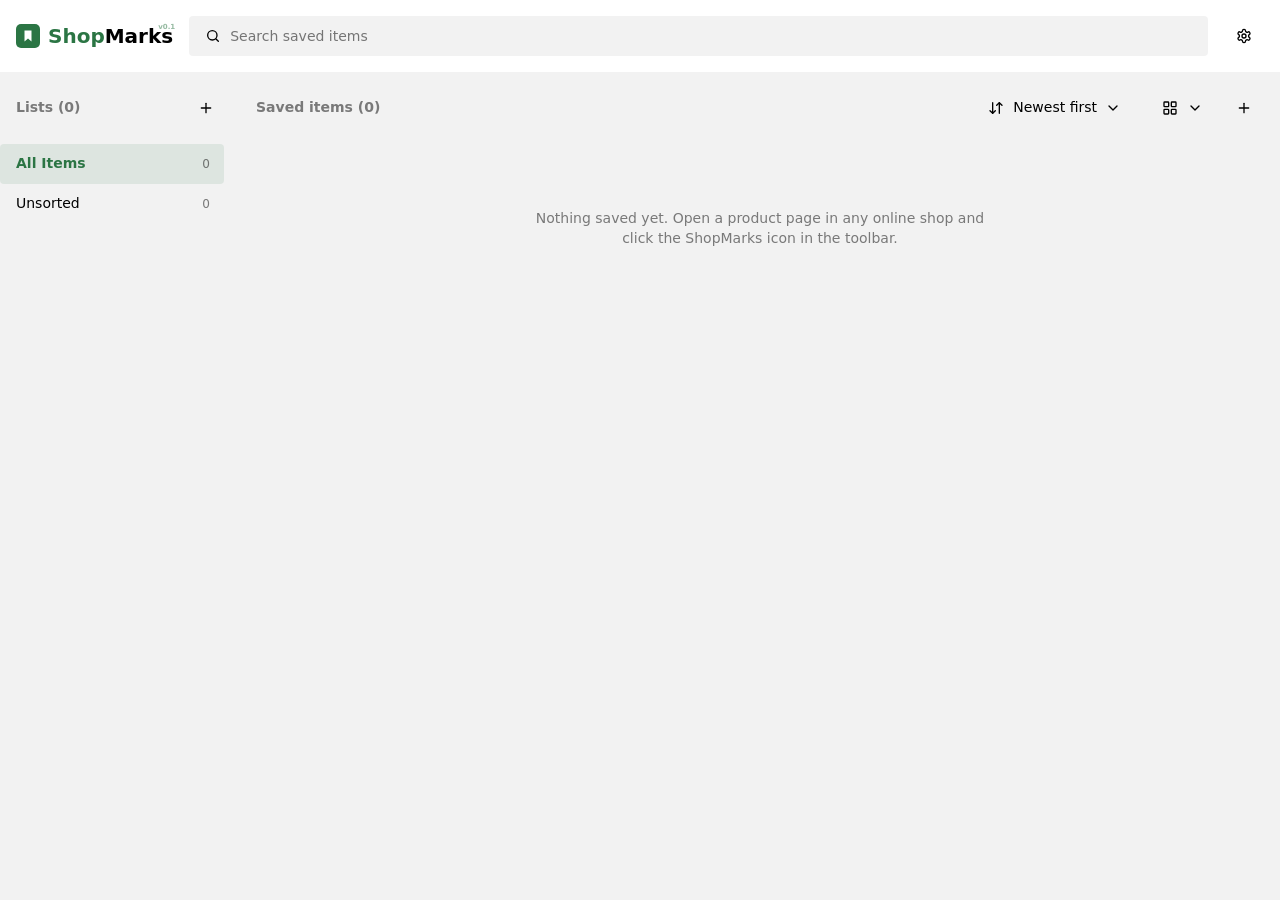
==== commit 5511c324: "Sub-lists, list tree in the sidebar, view picker, + in the heading row - Lists can have sub-lists (p" ====
--- a/extension/src/dashboard.html
+++ b/extension/src/dashboard.html
@@ -113,10 +113,14 @@
               <option value="title-desc">Product name Z–A</option>
             </select>
           </div>
-          <button id="view-toggle" class="button button--ghost view-toggle" type="button" title="List view" aria-label="List view" aria-pressed="false">
-            <svg viewBox="0 0 24 24" width="16" height="16" fill="none" stroke="currentColor" stroke-width="2" stroke-linecap="round" stroke-linejoin="round" aria-hidden="true" class="view-toggle__list"><path d="M3 5h.01"/><path d="M3 12h.01"/><path d="M3 19h.01"/><path d="M8 5h13"/><path d="M8 12h13"/><path d="M8 19h13"/></svg>
-            <svg viewBox="0 0 24 24" width="16" height="16" fill="none" stroke="currentColor" stroke-width="2" stroke-linecap="round" stroke-linejoin="round" aria-hidden="true" class="view-toggle__grid"><rect width="7" height="7" x="3" y="3" rx="1"/><rect width="7" height="7" x="14" y="3" rx="1"/><rect width="7" height="7" x="14" y="14" rx="1"/><rect width="7" height="7" x="3" y="14" rx="1"/></svg>
-          </button>
+          <div id="view-field" class="input-icon view-field" data-layout="grid">
+            <svg viewBox="0 0 24 24" width="16" height="16" fill="none" stroke="currentColor" stroke-width="2" stroke-linecap="round" stroke-linejoin="round" aria-hidden="true" class="view-field__grid"><rect width="7" height="7" x="3" y="3" rx="1"/><rect width="7" height="7" x="14" y="3" rx="1"/><rect width="7" height="7" x="14" y="14" rx="1"/><rect width="7" height="7" x="3" y="14" rx="1"/></svg>
+            <svg viewBox="0 0 24 24" width="16" height="16" fill="none" stroke="currentColor" stroke-width="2" stroke-linecap="round" stroke-linejoin="round" aria-hidden="true" class="view-field__list"><path d="M3 5h.01"/><path d="M3 12h.01"/><path d="M3 19h.01"/><path d="M8 5h13"/><path d="M8 12h13"/><path d="M8 19h13"/></svg>
+            <select id="view" class="input" aria-label="View" title="Show items as a grid or a list">
+              <option value="grid">Grid</option>
+              <option value="list">List</option>
+            </select>
+          </div>
           <button id="select-toggle" class="button button--ghost" type="button" hidden title="Select several items to delete them together">Select all</button>
           <button id="delete-selected" class="button button--ghost button--danger" type="button" hidden title="Delete the selected items">Delete selected</button>
           <div id="list-menu" class="menu">
--- a/extension/src/dashboard.css
+++ b/extension/src/dashboard.css
@@ -437,19 +437,97 @@
   border-radius: var(--radius);
 }
 
+/* Reordering lists: the dragged row fades; a straight white line (not following the row's
+   rounded corners) shows where it will land, in the gap above or below the row. */
+.list-row--dragging {
+  opacity: 0.4;
+}
+
+.list-row[data-drop]::before {
+  content: "";
+  position: absolute;
+  right: 0;
+  left: 0;
+  height: 2px;
+  background: var(--wht100p);
+  pointer-events: none;
+}
+
+.list-row[data-drop="before"]::before {
+  top: -1px;
+}
+
+.list-row[data-drop="after"]::before {
+  bottom: -1px;
+}
+
+/* Held over a list long enough: the line drops under it, indented one level, where the
+   dragged list will go as its first sub-list. */
+.list-row[data-drop="inside"]::before {
+  bottom: -1px;
+  left: calc(16px + (var(--depth, 0) + 1) * 16px);
+}
+
 /* The row with an open menu sits above the rows after it, so its sheet covers them. */
-.list-row:has([aria-expanded="true"]) {
+.list-row:has(.list-link__more[aria-expanded="true"]) {
   z-index: 3;
+}
+
+/* Top-level names line up with the "Lists" heading: the row reaches 16px into the sidebar's
+   padding, where a list's chevron hangs left of its name. Sub-lists indent 16px per level. */
+.list-row {
+  margin-left: -16px;
+}
+
+/* Inside a row the row takes the hover fill; the link adding its own would stack two
+   translucent fills (twice as strong as other buttons in dark mode). */
+.list-row > .list-link:not([aria-current="true"]):hover {
+  background: transparent;
 }
 
 .list-row > .list-link {
   flex: 1;
   min-width: 0;
+  padding-left: calc(16px + var(--depth, 0) * 16px);
+}
+
+/* Folds a list's sub-lists away; points right when folded, down when open. */
+.list-chevron {
+  position: absolute;
+  top: 50%;
+  left: calc(var(--depth, 0) * 16px);
+  z-index: 1;
+  display: grid;
+  place-items: center;
+  width: 16px;
+  height: 20px;
+  padding: 0;
+  border: 0;
+  border-radius: var(--radius);
+  background: transparent;
+  color: var(--color-text-muted);
+  cursor: pointer;
+  translate: 0 -50%;
+}
+
+.list-chevron:hover {
+  background: var(--color-surface-active);
+  color: var(--color-text);
+}
+
+.list-chevron svg {
+  width: 14px;
+  height: 14px;
+  transition: rotate 0.15s;
+}
+
+.list-chevron[aria-expanded="true"] svg {
+  rotate: 90deg;
 }
 
 /* The whole row takes the hover fill, so the ⋯ button sits inside it. */
 .list-row:hover,
-.list-row:has([aria-expanded="true"]) {
+.list-row:has(.list-link__more[aria-expanded="true"]) {
   background: var(--color-surface-hover);
 }
 
@@ -472,7 +550,7 @@
   width: 32px;
   height: 32px;
   padding: 0;
-  color: var(--acc100p);
+  color: var(--color-text);
   background: var(--acc10p);
 }
 
@@ -484,7 +562,7 @@
 /* Only rows with a ⋯ menu (the user's lists) give up their count; All Items, Unsorted and
    Trash keep it. */
 .list-row:has(.list-link__menu):hover .list-link__count,
-.list-row:has([aria-expanded="true"]) .list-link__count {
+.list-row:has(.list-link__more[aria-expanded="true"]) .list-link__count {
   display: none;
 }
 
@@ -520,14 +598,14 @@
    only those lists move their name right to make room. */
 .dragging-card .list-link[data-list-id]:not(.list-link--disabled) {
   position: relative;
-  padding-left: 40px;
+  padding-left: calc(40px + var(--depth, 0) * 16px);
   background: var(--color-surface-hover);
 }
 
 .dragging-card .list-link[data-list-id]:not(.list-link--disabled)::before {
   content: "→";
   position: absolute;
-  left: 8px;
+  left: calc(8px + var(--depth, 0) * 16px);
   top: 50%;
   translate: 0 -50%;
   color: var(--color-primary);
@@ -574,6 +652,11 @@
 .dragging-card .list-link[data-list-id].list-link--drop:not(.list-link--disabled) .list-link__count,
 .dragging-card .list-link[data-list-id].list-link--drop:not(.list-link--disabled)::before {
   color: var(--color-on-primary);
+}
+
+/* While a card is dragged the drop arrows take the chevrons' place. */
+.dragging-card .list-chevron {
+  visibility: hidden;
 }
 
 /* Trash: shown at the end of the lists only while a card is dragged. Under the pointer it
@@ -822,15 +905,29 @@
   padding: 0;
 }
 
-/* The view switch shows the icon of the view it switches to. */
-.view-toggle {
-  width: 40px;
+/* The view picker: a dropdown like sort, showing only the icon of the view in use and a
+   chevron; the open list names the views. */
+/* Icon at 16–32px, chevron at 40–56px: the same 8px gap as between sort's icon and text. */
+.view-field .input {
+  width: 68px;
   height: 40px;
-  padding: 0;
-}
-
-.view-toggle[aria-pressed="false"] .view-toggle__grid,
-.view-toggle[aria-pressed="true"] .view-toggle__list {
+  /* Paddings (40 left for the icon + 28) must not add up to more than the width. */
+  padding-right: 28px;
+  background-color: transparent;
+  background-position: right 12px center;
+  color: transparent;
+}
+
+.view-field .input:hover {
+  background-color: var(--color-surface-hover);
+}
+
+.view-field option {
+  color: var(--color-text);
+}
+
+.view-field[data-layout="grid"] .view-field__list,
+.view-field[data-layout="list"] .view-field__grid {
   display: none;
 }
 
@@ -873,8 +970,11 @@
   background: linear-gradient(var(--blk50p), transparent 40%, transparent 50%, var(--blk50p));
 }
 
+/* List view: the controls sit in the middle of a small picture, so the shade covers all of
+   it, darker and slightly blurred. */
 .grid--list .card__media::before {
-  background: var(--blk50p);
+  background: color-mix(in srgb, var(--blk100p) 70%, transparent);
+  backdrop-filter: blur(2px);
 }
 
 .card__image {
@@ -1455,8 +1555,8 @@
     padding-top: 0;
   }
 
-  /* The view switch is for desktop for now: on phones its row is mostly hidden. */
-  .view-toggle {
+  /* The view picker is for desktop for now: on phones its row is mostly hidden. */
+  .view-field {
     display: none;
   }
 
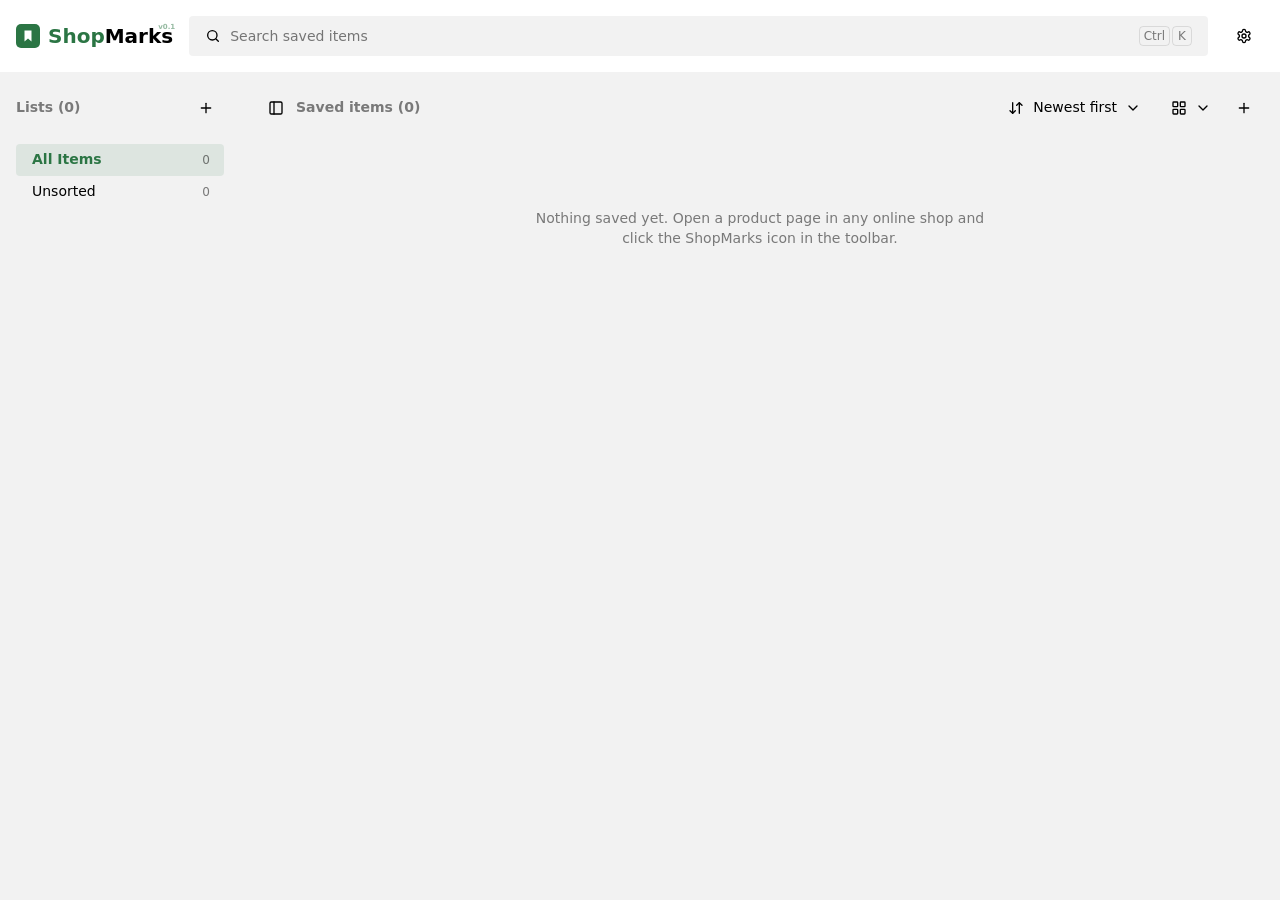
==== commit 182487a6: "Chip list picker, keyboard navigation and shortcuts, compact grid - Lists picker: chosen lists as ch" ====
--- a/extension/src/dashboard.html
+++ b/extension/src/dashboard.html
@@ -24,6 +24,7 @@
     <div id="search-field" class="input-icon topbar__search">
       <svg viewBox="0 0 24 24" width="16" height="16" fill="none" stroke="currentColor" stroke-width="2" stroke-linecap="round" stroke-linejoin="round" aria-hidden="true"><circle cx="11" cy="11" r="7"/><path d="m20 20-3.5-3.5"/></svg>
       <input id="search" class="input" type="search" placeholder="Search saved items" aria-label="Search saved items">
+      <span class="search-shortcut" aria-hidden="true"><kbd class="key mod-key">Ctrl</kbd><kbd class="key">K</kbd></span>
     </div>
     <div class="topbar__end">
     <button id="search-toggle" class="button topbar__icon-button topbar__search-toggle" type="button" title="Search" aria-label="Search" aria-expanded="false" aria-controls="search">
@@ -82,7 +83,7 @@
   </header>
 
   <div class="layout">
-    <nav class="sidebar" aria-label="Lists">
+    <nav id="sidebar" class="sidebar" aria-label="Lists">
       <div class="sidebar__head">
         <h2 id="lists-title" class="sidebar__title"></h2>
         <button id="new-list" class="button button--ghost sidebar__new" type="button" title="New list" aria-label="New list">
@@ -95,7 +96,10 @@
 
     <main class="main">
       <div class="main-head">
-        <h2 id="list-title" class="main-head__title"></h2>
+        <div class="main-head__start">
+          <button id="sidebar-toggle" class="button button--ghost sidebar-toggle" type="button" aria-controls="sidebar" aria-expanded="true" title="Hide lists" aria-label="Hide lists"><svg viewBox="0 0 24 24" width="16" height="16" fill="none" stroke="currentColor" stroke-width="2" stroke-linecap="round" stroke-linejoin="round" aria-hidden="true" class="sidebar-toggle__rest"><rect width="18" height="18" x="3" y="3" rx="2"/><path d="M9 3v18"/></svg><svg viewBox="0 0 24 24" width="16" height="16" fill="none" stroke="currentColor" stroke-width="2" stroke-linecap="round" stroke-linejoin="round" aria-hidden="true" class="sidebar-toggle__close"><rect width="18" height="18" x="3" y="3" rx="2"/><path d="M9 3v18"/><path d="m16 15-3-3 3-3"/></svg><svg viewBox="0 0 24 24" width="16" height="16" fill="none" stroke="currentColor" stroke-width="2" stroke-linecap="round" stroke-linejoin="round" aria-hidden="true" class="sidebar-toggle__open"><rect width="18" height="18" x="3" y="3" rx="2"/><path d="M9 3v18"/><path d="m14 9 3 3-3 3"/></svg></button>
+          <h2 id="list-title" class="main-head__title"></h2>
+        </div>
         <div class="main-head__controls">
           <div id="sort-field" class="input-icon main-head__sort">
             <svg viewBox="0 0 24 24" width="16" height="16" fill="none" stroke="currentColor" stroke-width="2" stroke-linecap="round" stroke-linejoin="round" aria-hidden="true"><path d="m3 16 4 4 4-4"/><path d="M7 20V4"/><path d="m21 8-4-4-4 4"/><path d="M17 4v16"/></svg>
@@ -113,13 +117,13 @@
               <option value="title-desc">Product name Z–A</option>
             </select>
           </div>
-          <div id="view-field" class="input-icon view-field" data-layout="grid">
-            <svg viewBox="0 0 24 24" width="16" height="16" fill="none" stroke="currentColor" stroke-width="2" stroke-linecap="round" stroke-linejoin="round" aria-hidden="true" class="view-field__grid"><rect width="7" height="7" x="3" y="3" rx="1"/><rect width="7" height="7" x="14" y="3" rx="1"/><rect width="7" height="7" x="14" y="14" rx="1"/><rect width="7" height="7" x="3" y="14" rx="1"/></svg>
-            <svg viewBox="0 0 24 24" width="16" height="16" fill="none" stroke="currentColor" stroke-width="2" stroke-linecap="round" stroke-linejoin="round" aria-hidden="true" class="view-field__list"><path d="M3 5h.01"/><path d="M3 12h.01"/><path d="M3 19h.01"/><path d="M8 5h13"/><path d="M8 12h13"/><path d="M8 19h13"/></svg>
-            <select id="view" class="input" aria-label="View" title="Show items as a grid or a list">
-              <option value="grid">Grid</option>
-              <option value="list">List</option>
-            </select>
+          <div id="view-field" class="menu view-field" data-layout="grid">
+            <button id="view-toggle" class="button button--ghost menu__toggle view-field__toggle" type="button" title="View" aria-label="View" aria-haspopup="menu" aria-expanded="false" aria-controls="view-sheet"><svg viewBox="0 0 24 24" width="16" height="16" fill="none" stroke="currentColor" stroke-width="2" stroke-linecap="round" stroke-linejoin="round" aria-hidden="true" class="view-icon view-icon--list"><path d="M3 5h.01"/><path d="M3 12h.01"/><path d="M3 19h.01"/><path d="M8 5h13"/><path d="M8 12h13"/><path d="M8 19h13"/></svg><svg viewBox="0 0 24 24" width="16" height="16" fill="none" stroke="currentColor" stroke-width="2" stroke-linecap="round" stroke-linejoin="round" aria-hidden="true" class="view-icon view-icon--grid"><rect width="7" height="7" x="3" y="3" rx="1"/><rect width="7" height="7" x="14" y="3" rx="1"/><rect width="7" height="7" x="14" y="14" rx="1"/><rect width="7" height="7" x="3" y="14" rx="1"/></svg><svg viewBox="0 0 24 24" width="16" height="16" fill="none" stroke="currentColor" stroke-width="2" stroke-linecap="round" stroke-linejoin="round" aria-hidden="true" class="view-icon view-icon--compact"><rect width="4" height="4" x="3" y="3" rx="0.5"/><rect width="4" height="4" x="10" y="3" rx="0.5"/><rect width="4" height="4" x="17" y="3" rx="0.5"/><rect width="4" height="4" x="3" y="10" rx="0.5"/><rect width="4" height="4" x="10" y="10" rx="0.5"/><rect width="4" height="4" x="17" y="10" rx="0.5"/><rect width="4" height="4" x="3" y="17" rx="0.5"/><rect width="4" height="4" x="10" y="17" rx="0.5"/><rect width="4" height="4" x="17" y="17" rx="0.5"/></svg><svg viewBox="0 0 24 24" width="16" height="16" fill="none" stroke="currentColor" stroke-width="2" stroke-linecap="round" stroke-linejoin="round" aria-hidden="true"><path d="m6 9 6 6 6-6"/></svg></button>
+            <div id="view-sheet" class="menu__sheet" role="menu" hidden>
+              <button class="menu__item view-option" type="button" role="menuitemradio" data-layout="list" aria-checked="false"><svg viewBox="0 0 24 24" width="16" height="16" fill="none" stroke="currentColor" stroke-width="2" stroke-linecap="round" stroke-linejoin="round" aria-hidden="true" class="view-icon view-icon--list"><path d="M3 5h.01"/><path d="M3 12h.01"/><path d="M3 19h.01"/><path d="M8 5h13"/><path d="M8 12h13"/><path d="M8 19h13"/></svg><span class="menu__label">List</span><span class="menu__keys" aria-hidden="true"><kbd class="key mod-key">Ctrl</kbd><kbd class="key">1</kbd></span></button>
+              <button class="menu__item view-option" type="button" role="menuitemradio" data-layout="grid" aria-checked="false"><svg viewBox="0 0 24 24" width="16" height="16" fill="none" stroke="currentColor" stroke-width="2" stroke-linecap="round" stroke-linejoin="round" aria-hidden="true" class="view-icon view-icon--grid"><rect width="7" height="7" x="3" y="3" rx="1"/><rect width="7" height="7" x="14" y="3" rx="1"/><rect width="7" height="7" x="14" y="14" rx="1"/><rect width="7" height="7" x="3" y="14" rx="1"/></svg><span class="menu__label">Grid</span><span class="menu__keys" aria-hidden="true"><kbd class="key mod-key">Ctrl</kbd><kbd class="key">2</kbd></span></button>
+              <button class="menu__item view-option" type="button" role="menuitemradio" data-layout="compact" aria-checked="false"><svg viewBox="0 0 24 24" width="16" height="16" fill="none" stroke="currentColor" stroke-width="2" stroke-linecap="round" stroke-linejoin="round" aria-hidden="true" class="view-icon view-icon--compact"><rect width="4" height="4" x="3" y="3" rx="0.5"/><rect width="4" height="4" x="10" y="3" rx="0.5"/><rect width="4" height="4" x="17" y="3" rx="0.5"/><rect width="4" height="4" x="3" y="10" rx="0.5"/><rect width="4" height="4" x="10" y="10" rx="0.5"/><rect width="4" height="4" x="17" y="10" rx="0.5"/><rect width="4" height="4" x="3" y="17" rx="0.5"/><rect width="4" height="4" x="10" y="17" rx="0.5"/><rect width="4" height="4" x="17" y="17" rx="0.5"/></svg><span class="menu__label">Compact grid</span><span class="menu__keys" aria-hidden="true"><kbd class="key mod-key">Ctrl</kbd><kbd class="key">3</kbd></span></button>
+            </div>
           </div>
           <button id="select-toggle" class="button button--ghost" type="button" hidden title="Select several items to delete them together">Select all</button>
           <button id="delete-selected" class="button button--ghost button--danger" type="button" hidden title="Delete the selected items">Delete selected</button>
@@ -144,48 +148,46 @@
   <dialog id="edit-dialog" class="dialog" closedby="any">
     <form method="dialog" class="dialog__form">
       <h2 class="dialog__title">Edit item</h2>
-      <div class="preview">
-        <div class="preview__media">
-          <div class="preview__image">
-            <img id="edit-image" alt="" referrerpolicy="no-referrer" hidden>
-          </div>
-          <div id="edit-pager" class="pager">
-            <button id="edit-prev-image" class="pager__button" type="button" aria-label="Previous image" title="Previous picture">‹</button>
-            <span id="edit-image-index" class="muted"></span>
-            <button id="edit-next-image" class="pager__button" type="button" aria-label="Next image" title="Next picture">›</button>
-          </div>
-        </div>
-        <div class="preview__fields">
-          <label class="field">
-            <span class="field__label">Title</span>
-            <textarea id="edit-title" class="input" rows="3" placeholder="Title" required></textarea>
-          </label>
-          <label class="field">
-            <span class="field__label">Price</span>
-            <span class="price-field">
-              <input id="edit-price" class="input" inputmode="decimal" autocomplete="off" placeholder="Price">
-              <span id="edit-price-unit" class="price-field__unit" aria-hidden="true"></span>
-            </span>
-          </label>
-        </div>
-      </div>
-      <div class="field field--side">
-        <span class="field__label">Lists</span>
-        <details id="edit-lists" class="list-choice">
-          <summary class="input list-choice__summary"></summary>
-          <div class="list-choice__panel">
-            <div class="list-choice__options"></div>
-            <div class="list-choice__new-row">
-              <input type="checkbox" class="list-choice__new-box" tabindex="-1" aria-hidden="true">
-              <input class="list-choice__new" maxlength="60" autocomplete="off" placeholder="Create new list..." aria-label="Create new list">
-            </div>
-          </div>
-        </details>
-      </div>
-      <label class="field field--side">
-        <span class="field__label">Note</span>
-        <textarea id="edit-note" class="input" rows="3" placeholder="Add custom note (optional)"></textarea>
-      </label>
+      <div class="dialog__body">
+        <div class="preview">
+          <div class="preview__media">
+            <div class="preview__image">
+              <img id="edit-image" alt="" referrerpolicy="no-referrer" hidden>
+            </div>
+            <div id="edit-pager" class="pager">
+              <button id="edit-prev-image" class="pager__button" type="button" aria-label="Previous image" title="Previous picture">‹</button>
+              <span id="edit-image-index" class="muted"></span>
+              <button id="edit-next-image" class="pager__button" type="button" aria-label="Next image" title="Next picture">›</button>
+            </div>
+          </div>
+          <div class="preview__fields">
+            <label class="field">
+              <span class="field__label">Title</span>
+              <textarea id="edit-title" class="input" rows="3" placeholder="Title" required></textarea>
+            </label>
+            <label class="field">
+              <span class="field__label">Price</span>
+              <span class="price-field">
+                <input id="edit-price" class="input" inputmode="decimal" autocomplete="off" placeholder="Price">
+                <span id="edit-price-unit" class="price-field__unit" aria-hidden="true"></span>
+              </span>
+            </label>
+          </div>
+        </div>
+        <div class="field field--side">
+          <span class="field__label">Lists</span>
+          <div id="edit-lists" class="list-choice">
+            <div class="input list-choice__field">
+              <input class="list-choice__search" maxlength="60" autocomplete="off" aria-label="Lists">
+            </div>
+            <div class="list-choice__panel" hidden></div>
+          </div>
+        </div>
+        <label class="field field--side">
+          <span class="field__label">Note</span>
+          <textarea id="edit-note" class="input" rows="3" placeholder="Add custom note (optional)"></textarea>
+        </label>
+      </div>
       <div class="dialog__actions">
         <button class="button" type="button" value="cancel" title="Close without saving">Cancel</button>
         <button class="button button--primary" value="ok" title="Save the changes to this item">Save</button>
@@ -196,10 +198,12 @@
   <dialog id="name-dialog" class="dialog" closedby="any">
     <form method="dialog" class="dialog__form">
       <h2 id="name-title" class="dialog__title"></h2>
-      <label class="field">
-        <span class="field__label">List name</span>
-        <input id="name-input" class="input" maxlength="60" autocomplete="off" required>
-      </label>
+      <div class="dialog__body">
+        <label class="field">
+          <span class="field__label">List name</span>
+          <input id="name-input" class="input" maxlength="60" autocomplete="off" placeholder="List name" required>
+        </label>
+      </div>
       <div class="dialog__actions">
         <button class="button" type="button" value="cancel" title="Close without saving">Cancel</button>
         <button class="button button--primary" value="ok" title="Save the list name">Save</button>
@@ -210,17 +214,19 @@
   <dialog id="dropbox-key-dialog" class="dialog" closedby="any">
     <form method="dialog" class="dialog__form">
       <h2 class="dialog__title">Connect Dropbox</h2>
-      <p class="muted">Sync goes through your own Dropbox app. Once per Dropbox account:</p>
-      <ol class="dialog__steps muted">
-        <li>In the <a href="https://www.dropbox.com/developers/apps" target="_blank" rel="noopener">Dropbox App Console</a>, create an app: <b>Scoped access</b>, <b>App folder</b>.</li>
-        <li><b>Permissions</b>: tick <code>files.content.read</code> and <code>files.content.write</code>, then <b>Submit</b>.</li>
-        <li><b>Settings → OAuth 2</b>: allow public clients, and add this redirect URI: <code id="dropbox-redirect" class="dialog__copy"></code></li>
-        <li>Copy the <b>App key</b> from Settings and paste it here. It is kept on this device only.</li>
-      </ol>
-      <label class="field">
-        <span class="field__label">App key</span>
-        <input id="dropbox-key-input" class="input" maxlength="64" autocomplete="off" spellcheck="false" required>
-      </label>
+      <div class="dialog__body">
+        <p class="muted">Sync goes through your own Dropbox app. Once per Dropbox account:</p>
+        <ol class="dialog__steps muted">
+          <li>In the <a href="https://www.dropbox.com/developers/apps" target="_blank" rel="noopener">Dropbox App Console</a>, create an app: <b>Scoped access</b>, <b>App folder</b>.</li>
+          <li><b>Permissions</b>: tick <code>files.content.read</code> and <code>files.content.write</code>, then <b>Submit</b>.</li>
+          <li><b>Settings → OAuth 2</b>: allow public clients, and add this redirect URI: <code id="dropbox-redirect" class="dialog__copy"></code></li>
+          <li>Copy the <b>App key</b> from Settings and paste it here. It is kept on this device only.</li>
+        </ol>
+        <label class="field">
+          <span class="field__label">App key</span>
+          <input id="dropbox-key-input" class="input" maxlength="64" autocomplete="off" spellcheck="false" required>
+        </label>
+      </div>
       <div class="dialog__actions">
         <button class="button" type="button" value="cancel" title="Close without saving">Cancel</button>
         <button class="button button--primary" value="ok" title="Save the App key and continue">Save</button>
@@ -231,49 +237,51 @@
   <dialog id="help-dialog" class="dialog dialog--scroll" closedby="any" aria-labelledby="help-title">
     <form method="dialog" class="dialog__form">
       <h2 id="help-title" class="dialog__title">How to use ShopMarks</h2>
-      <div class="help">
-        <h3>Save a product</h3>
-        <ul>
-          <li>On a product page, click the ShopMarks icon.</li>
-          <li>Or press <kbd>Alt</kbd>+<kbd>Shift</kbd>+<kbd>S</kbd>, or right-click → <b>Save this product to ShopMarks</b>.</li>
-          <li>Check the title, picture and price, then <b>Save</b>.</li>
-          <li>Choose lists, or type a new one.</li>
-          <li>The bubble button adds a note.</li>
-          <li>Wrong price or name? Click the target button, then the right text on the page.</li>
-          <li>Saved before? Save again to update it.</li>
-        </ul>
-
-        <h3>Your items</h3>
-        <ul>
-          <li>Open this page from the logo in the popup.</li>
-          <li>Lists are on the left. <b>+</b> adds one; <b>⋯</b> renames or removes it.</li>
-          <li>Search, sort and switch views at the top.</li>
-          <li>Point at a card to edit or delete it.</li>
-          <li>Tick cards to select several.</li>
-          <li>Drag cards onto a list, or onto <b>Trash</b>.</li>
-          <li><b>+</b> in the top bar adds an item from a link.</li>
-          <li><b>Update prices</b> in settings checks current prices.</li>
-        </ul>
-
-        <h3>Keep a copy</h3>
-        <ul>
-          <li><b>Export</b> / <b>Import</b>: one JSON file with everything.</li>
-          <li><b>Backup folder</b>: a copy saved after every change.</li>
-        </ul>
-
-        <h3>Sync and phone</h3>
-        <ul>
-          <li><b>Dropbox sync</b>: the same items on all your devices.</li>
-          <li>First time: follow the steps and paste your App key.</li>
-          <li>iPhone: open this page in Safari → Share → <b>Add to Home Screen</b>.</li>
-          <li>The phone saves links; prices fill in on the computer.</li>
-        </ul>
-
-        <h3>Install</h3>
-        <ul>
-          <li>Download <b>Chrome extension (.zip)</b> and unzip it.</li>
-          <li><code>chrome://extensions</code> → <b>Developer mode</b> → <b>Load unpacked</b> → the <code>extension</code> folder.</li>
-        </ul>
+      <div class="dialog__body">
+        <div class="help">
+          <h3>Save a product</h3>
+          <ul>
+            <li>On a product page, click the ShopMarks icon.</li>
+            <li>Or press <kbd>Alt</kbd>+<kbd>Shift</kbd>+<kbd>S</kbd>, or right-click → <b>Save this product to ShopMarks</b>.</li>
+            <li>Check the title, picture and price, then <b>Save</b>.</li>
+            <li>Choose lists, or type a new one.</li>
+            <li>The bubble button adds a note.</li>
+            <li>Wrong price or name? Click the target button, then the right text on the page.</li>
+            <li>Saved before? Save again to update it.</li>
+          </ul>
+
+          <h3>Your items</h3>
+          <ul>
+            <li>Open this page from the logo in the popup.</li>
+            <li>Lists are on the left. <b>+</b> adds one; <b>⋯</b> renames or removes it.</li>
+            <li>Search, sort and switch views at the top.</li>
+            <li>Point at a card to edit or delete it.</li>
+            <li>Tick cards to select several.</li>
+            <li>Drag cards onto a list, or onto <b>Trash</b>.</li>
+            <li><b>+</b> in the top bar adds an item from a link.</li>
+            <li><b>Update prices</b> in settings checks current prices.</li>
+          </ul>
+
+          <h3>Keep a copy</h3>
+          <ul>
+            <li><b>Export</b> / <b>Import</b>: one JSON file with everything.</li>
+            <li><b>Backup folder</b>: a copy saved after every change.</li>
+          </ul>
+
+          <h3>Sync and phone</h3>
+          <ul>
+            <li><b>Dropbox sync</b>: the same items on all your devices.</li>
+            <li>First time: follow the steps and paste your App key.</li>
+            <li>iPhone: open this page in Safari → Share → <b>Add to Home Screen</b>.</li>
+            <li>The phone saves links; prices fill in on the computer.</li>
+          </ul>
+
+          <h3>Install</h3>
+          <ul>
+            <li>Download <b>Chrome extension (.zip)</b> and unzip it.</li>
+            <li><code>chrome://extensions</code> → <b>Developer mode</b> → <b>Load unpacked</b> → the <code>extension</code> folder.</li>
+          </ul>
+        </div>
       </div>
       <div class="dialog__actions">
         <button class="button button--primary" value="ok" title="Close this guide">Got it</button>
@@ -284,8 +292,10 @@
   <dialog id="confirm-dialog" class="dialog" closedby="any">
     <form method="dialog" class="dialog__form">
       <h2 id="confirm-title" class="dialog__title"></h2>
-      <p id="confirm-text" class="muted"></p>
-      <select id="confirm-choice" class="input" aria-label="Where the items go" hidden></select>
+      <div class="dialog__body">
+        <p id="confirm-text" class="muted"></p>
+        <select id="confirm-choice" class="input" aria-label="Where the items go" hidden></select>
+      </div>
       <div class="dialog__actions">
         <button class="button" type="button" value="cancel" title="Close without saving">Cancel</button>
         <button id="confirm-ok" class="button button--danger-solid" value="ok" title="Delete permanently">Delete</button>
@@ -300,22 +310,20 @@
   <dialog id="add-dialog" class="dialog" closedby="any">
     <form method="dialog" class="dialog__form">
       <h2 class="dialog__title">Add item</h2>
-      <label class="field">
-        <span class="field__label">Link</span>
-        <input id="add-url" class="input" type="url" inputmode="url" autocomplete="off" placeholder="Paste a product link" required>
-      </label>
-      <div class="field">
-        <span class="field__label">Lists</span>
-          <details id="add-lists" class="list-choice">
-            <summary class="input list-choice__summary"></summary>
-            <div class="list-choice__panel">
-              <div class="list-choice__options"></div>
-              <div class="list-choice__new-row">
-                <input type="checkbox" class="list-choice__new-box" tabindex="-1" aria-hidden="true">
-                <input class="list-choice__new" maxlength="60" autocomplete="off" placeholder="Create new list..." aria-label="Create new list">
+      <div class="dialog__body">
+        <label class="field">
+          <span class="field__label">Link</span>
+          <input id="add-url" class="input" type="url" inputmode="url" autocomplete="off" placeholder="Paste a product link" required>
+        </label>
+        <div class="field">
+          <span class="field__label">Lists</span>
+            <div id="add-lists" class="list-choice">
+              <div class="input list-choice__field">
+                <input class="list-choice__search" maxlength="60" autocomplete="off" aria-label="Lists">
               </div>
-            </div>
-          </details>
+              <div class="list-choice__panel" hidden></div>
+            </div>
+        </div>
       </div>
       <div class="dialog__actions">
         <button class="button" type="button" value="cancel" title="Close without saving">Cancel</button>
--- a/extension/src/ui.css
+++ b/extension/src/ui.css
@@ -388,6 +388,11 @@
   outline-offset: 0;
 }
 
+/* A dropdown opened with the mouse (marked by dashboard.js): no keyboard focus ring. */
+select[data-pointer]:focus-visible {
+  outline: none;
+}
+
 /* Own chevron instead of the native one, which hugs the right edge. */
 select.input {
   appearance: none;
@@ -459,30 +464,98 @@
 }
 
 
-/* Multi-choice list picker (listchoice.js): a field like a select that opens in place
-   into checkboxes, with a box to name a new list. */
-.list-choice__summary {
-  display: block;
+/* A key in a shortcut hint (popup save keys, dashboard search keys). */
+.key {
+  display: inline-grid;
+  place-items: center;
+  min-width: 20px;
+  height: 20px;
+  padding: 0 4px;
+  border: var(--border);
+  border-radius: var(--radius);
+  font: inherit;
+  line-height: 1;
+}
+
+/* Multi-choice list picker (listchoice.js): the chosen lists as chips in a field you can
+   type in, which opens a dropdown of the lists filtered by the text. */
+.list-choice__field {
+  display: flex;
+  flex-wrap: wrap;
+  align-items: center;
+  gap: 4px;
   min-height: 40px;
-  line-height: 22px;
-  padding-right: 40px;
-  overflow: hidden;
+  padding: 7px 40px 7px 8px;
   background-image: var(--chevron);
   background-repeat: no-repeat;
-  background-position: right 16px center;
+  /* On the first row, where it is when there is only one. */
+  background-position: right 16px top 11px;
   background-size: 16px;
+  cursor: text;
+}
+
+.list-choice[data-open] .list-choice__field {
+  background-color: var(--color-surface-active);
+}
+
+/* The ring goes on the whole field, not on the bare box inside it. */
+.list-choice__field:has(.list-choice__search:focus-visible) {
+  outline: var(--border-focus);
+  outline-offset: 0;
+}
+
+.list-choice__search {
+  flex: 1;
+  min-width: 32px;
+  height: 24px;
+  padding: 0;
+  border: 0;
+  background: transparent;
+  color: var(--color-text);
+  font: inherit;
+  outline: none;
+}
+
+.list-choice__search::placeholder {
+  color: var(--color-text-muted);
+}
+
+.list-choice__chip {
+  display: inline-flex;
+  align-items: center;
+  gap: 2px;
+  max-width: 100%;
+  height: 24px;
+  padding: 0 2px 0 8px;
+  border-radius: var(--radius);
+  background: var(--color-accent-soft);
+  color: var(--color-text);
+  font-size: 13px;
+}
+
+.list-choice__chip-name {
+  overflow: hidden;
   text-overflow: ellipsis;
   white-space: nowrap;
-  list-style: none;
+}
+
+.list-choice__chip-remove {
+  display: grid;
+  flex: none;
+  place-items: center;
+  width: 20px;
+  height: 20px;
+  padding: 0;
+  border: 0;
+  border-radius: var(--radius);
+  background: transparent;
+  color: var(--color-text-muted);
   cursor: pointer;
 }
 
-.list-choice__summary::-webkit-details-marker {
-  display: none;
-}
-
-.list-choice[open] .list-choice__summary {
-  background-color: var(--color-surface-active);
+.list-choice__chip-remove:hover {
+  background: var(--color-surface-active);
+  color: var(--color-text);
 }
 
 /* The list picker opens as a dropdown sheet over the content below, like the settings menu:
@@ -502,21 +575,20 @@
   gap: 2px;
   max-height: 240px;
   overflow-y: auto;
-  padding: 8px 0;
+  padding: 8px;
   border: var(--border);
   border-radius: var(--radius-large);
   background: var(--color-surface);
   box-shadow: var(--shadow);
 }
 
-.list-choice__options {
-  display: flex;
-  flex-direction: column;
-  gap: 2px;
+.list-choice__panel[hidden] {
+  display: none;
 }
 
 .list-choice__option {
   display: flex;
+  flex: none;
   align-items: center;
   gap: 8px;
   min-height: 32px;
@@ -525,47 +597,27 @@
   cursor: pointer;
 }
 
-.list-choice__option:hover {
+/* Hover and the key-highlighted row look the same. */
+.list-choice__option:hover,
+.list-choice__option--active {
   background: var(--color-surface-hover);
 }
 
 .list-choice__option input {
   margin: 0;
   accent-color: var(--color-primary);
-}
-
-/* The new-list row: laid out like an option, with a checkbox that ticks once a name is typed. */
-.list-choice__new-row {
-  display: flex;
-  align-items: center;
-  gap: 8px;
-  min-height: 32px;
-  padding: 0 8px;
-}
-
-.list-choice__new-box {
+  pointer-events: none;
+}
+
+.list-choice__option--create {
+  color: var(--color-accent);
+  font-weight: 600;
+}
+
+.list-choice__empty {
   margin: 0;
-  accent-color: var(--color-primary);
-  pointer-events: none;
-}
-
-/* A plain line under the text: no focus ring, just the bottom border. */
-.list-choice__new {
-  flex: 1;
-  min-width: 0;
-  height: 24px;
-  padding: 0;
-  border: 0;
-  border-bottom: var(--border);
-  border-radius: 0;
-  background: transparent;
-  color: var(--color-text);
-  font: inherit;
-  outline: none;
-}
-
-.list-choice__new-row .list-choice__new:hover {
-  background: transparent;
+  padding: 6px 8px;
+  color: var(--color-text-muted);
 }
 
 /* The currency sits inside a price field, at its end (popup, edit dialog). */
--- a/extension/src/dashboard.css
+++ b/extension/src/dashboard.css
@@ -57,6 +57,30 @@
 .topbar__search .input {
   height: 40px;
   padding: 8px 16px 8px 40px;
+}
+
+/* The keys that jump to search, at the field's end; gone once it has focus or text, and on
+   touch screens, which have no keyboard to press them on. */
+.search-shortcut {
+  position: absolute;
+  top: 50%;
+  right: 16px;
+  display: flex;
+  gap: 2px;
+  translate: 0 -50%;
+  color: var(--color-text-muted);
+  font-size: 12px;
+  pointer-events: none;
+}
+
+.topbar__search:has(.input:focus, .input:not(:placeholder-shown)) .search-shortcut {
+  display: none;
+}
+
+@media (hover: none) {
+  .search-shortcut {
+    display: none;
+  }
 }
 
 /* Search, add and settings together at the right edge of the top bar. */
@@ -413,7 +437,7 @@
   align-items: center;
   justify-content: space-between;
   gap: 8px;
-  min-height: 40px;
+  min-height: 32px;
   padding: 0 2px 0 16px;
   border: 0;
   border-radius: var(--radius);
@@ -428,6 +452,13 @@
   background: var(--color-surface-hover);
 }
 
+/* Touch screens keep the taller rows, easier to hit with a finger. */
+@media (hover: none) {
+  .list-link {
+    min-height: 40px;
+  }
+}
+
 /* A list row: the link fills it; on hover (or with the touch layout always) the count gives
    way to a ⋯ button that opens rename and remove. */
 .list-row {
@@ -473,12 +504,8 @@
   z-index: 3;
 }
 
-/* Top-level names line up with the "Lists" heading: the row reaches 16px into the sidebar's
-   padding, where a list's chevron hangs left of its name. Sub-lists indent 16px per level. */
-.list-row {
-  margin-left: -16px;
-}
-
+/* Rows keep the sidebar's side padding and the usual 16px inside; a list's chevron sits in
+   that inner padding, just left of its name. Sub-lists indent 16px per level. */
 /* Inside a row the row takes the hover fill; the link adding its own would stack two
    translucent fills (twice as strong as other buttons in dark mode). */
 .list-row > .list-link:not([aria-current="true"]):hover {
@@ -726,6 +753,101 @@
   background: linear-gradient(var(--color-field) 0 0) Canvas;
 }
 
+/* Sidebar toggle and the title, together at the start of the heading row. */
+.main-head__start {
+  display: flex;
+  align-items: center;
+  gap: 0;
+  min-width: 0;
+}
+
+.sidebar-toggle {
+  flex: none;
+  /* Its square lines up with the cards' left edge. */
+  width: 40px;
+  height: 40px;
+  padding: 0;
+}
+
+/* At rest a plain panel; on hover (or keyboard focus) the arrow shows what a click does:
+   close the lists while they show, open them while hidden. */
+.sidebar-toggle__close,
+.sidebar-toggle__open,
+.sidebar-toggle:is(:hover, :focus-visible) .sidebar-toggle__rest {
+  display: none;
+}
+
+.sidebar-toggle[aria-expanded="true"]:is(:hover, :focus-visible) .sidebar-toggle__close,
+.sidebar-toggle[aria-expanded="false"]:is(:hover, :focus-visible) .sidebar-toggle__open {
+  display: block;
+}
+
+/* Lists hidden: the items take the whole width (desktop; small screens have their own layout). */
+/* Hiding and showing slide: the sidebar column narrows to nothing while the sidebar fades. */
+@media (min-width: 801px) {
+  .layout {
+    transition: grid-template-columns 0.25s ease;
+  }
+
+  .sidebar {
+    min-width: 0;
+    transition:
+      opacity 0.2s ease,
+      visibility 0.25s;
+  }
+
+  .layout--no-sidebar {
+    grid-template-columns: 0px 1fr;
+  }
+
+  .layout--no-sidebar .sidebar {
+    overflow: hidden;
+    opacity: 0;
+    visibility: hidden;
+  }
+}
+
+@media (min-width: 801px) and (prefers-reduced-motion: reduce) {
+  .layout,
+  .sidebar {
+    transition: none;
+  }
+}
+
+@media (max-width: 800px) {
+  .sidebar-toggle {
+    display: none;
+  }
+}
+
+/* Lists hidden (desktop): the list dropdown takes the title's place and looks like it, with
+   a chevron; the field only shows on hover. */
+.main-head__start:has(.sidebar__picker) .main-head__title {
+  display: none;
+}
+
+.main-head__start .sidebar__picker {
+  display: block;
+  width: auto;
+  height: 40px;
+  padding: 0 40px 0 8px;
+  background-color: transparent;
+  color: var(--color-text-muted);
+  font-size: 14px;
+  font-weight: 700;
+  field-sizing: content;
+  cursor: pointer;
+}
+
+.main-head__start .sidebar__picker:hover {
+  background-color: var(--color-surface-hover);
+}
+
+.main-head__start .sidebar__picker option {
+  color: var(--color-text);
+  font-weight: 400;
+}
+
 .main-head__title, .sidebar__title {
   font-size: 14px;
   color: var(--color-text-muted);
@@ -735,7 +857,7 @@
   display: flex;
   flex-wrap: wrap;
   align-items: center;
-  gap: 8px;
+  gap: 0px;
 }
 
 .main-head__sort .input {
@@ -905,30 +1027,59 @@
   padding: 0;
 }
 
-/* The view picker: a dropdown like sort, showing only the icon of the view in use and a
-   chevron; the open list names the views. */
-/* Icon at 16–32px, chevron at 40–56px: the same 8px gap as between sort's icon and text. */
-.view-field .input {
-  width: 68px;
+/* The view picker: a menu button showing the icon of the view in use and a chevron; its
+   sheet names the views with their shortcuts. */
+.view-field__toggle {
+  display: flex;
+  align-items: center;
+  gap: 8px;
   height: 40px;
-  /* Paddings (40 left for the icon + 28) must not add up to more than the width. */
-  padding-right: 28px;
-  background-color: transparent;
-  background-position: right 12px center;
-  color: transparent;
-}
-
-.view-field .input:hover {
-  background-color: var(--color-surface-hover);
-}
-
-.view-field option {
-  color: var(--color-text);
-}
-
-.view-field[data-layout="grid"] .view-field__list,
-.view-field[data-layout="list"] .view-field__grid {
+  padding: 0 12px;
+}
+
+.view-field[data-layout="grid"] .view-field__toggle .view-icon:not(.view-icon--grid),
+.view-field[data-layout="list"] .view-field__toggle .view-icon:not(.view-icon--list),
+.view-field[data-layout="compact"] .view-field__toggle .view-icon:not(.view-icon--compact) {
   display: none;
+}
+
+/* The view in use reads as chosen. */
+.view-option[aria-checked="true"] {
+  background: var(--color-accent-soft);
+  color: var(--color-accent);
+}
+
+/* Shortcut keys at the end of a menu row. */
+.menu__keys {
+  display: flex;
+  gap: 2px;
+  margin-left: auto;
+  padding-left: 16px;
+  color: var(--color-text-muted);
+  font-size: 12px;
+}
+
+/* Compact grid: smaller cards, closer together, with smaller text. */
+.grid--compact {
+  grid-template-columns: repeat(auto-fill, minmax(160px, 1fr));
+  gap: 8px;
+}
+
+.grid--compact .card__image {
+  height: auto;
+  aspect-ratio: 1;
+}
+
+.grid--compact .card__body {
+  padding: 6px 8px;
+}
+
+.grid--compact .card__title {
+  font-size: 13px;
+}
+
+.grid--compact .card__meta {
+  font-size: 12px;
 }
 
 .card--dragging {
@@ -937,6 +1088,17 @@
 
 .card:hover {
   box-shadow: var(--shadow);
+}
+
+/* Scrolled to with the keyboard, a card stops clear of the sticky rows above. */
+.card {
+  scroll-margin: calc(var(--sticky-bottom, 128px) + 16px) 0 16px;
+}
+
+/* A card reached with the keyboard: the ring, and the controls show as on hover. */
+.card:focus-visible {
+  outline: var(--border-focus);
+  outline-offset: 2px;
 }
 
 .card__media {
@@ -961,6 +1123,7 @@
 }
 
 .card:hover .card__media::before,
+.card:focus-visible .card__media::before,
 .grid--selecting .card__media::before {
   opacity: 1;
 }
@@ -1138,9 +1301,10 @@
   max-height: 100%;
   overflow: hidden;
   padding: 8px;
-  background: var(--wht10p);
+  /* No fill of its own: a soft shadow keeps the white text readable on light pictures. */
   color: var(--wht100p);
   font-size: 12px;
+  text-shadow: 0 1px 2px var(--blk50p);
   text-overflow: ellipsis;
   white-space: nowrap;
   cursor: pointer;
@@ -1276,6 +1440,8 @@
 
   .card:hover .card__actions,
   .card:hover .card__corner,
+  .card:focus-visible .card__actions,
+  .card:focus-visible .card__corner,
   .grid--selecting .card__corner,
   .card__actions:focus-within {
     opacity: 1;
@@ -1306,10 +1472,18 @@
   background: var(--color-overlay);
 }
 
+/* Every dialog: header (title), body, footer (actions), 24px apart; inside the body,
+   fields and text sit 8px apart. */
 .dialog__form {
   display: flex;
   flex-direction: column;
-  gap: 8px;
+  gap: 24px;
+}
+
+.dialog__body {
+  display: flex;
+  flex-direction: column;
+  gap: 16px;
 }
 
 /* Confirmation text can run over several lines (\n). */
@@ -1401,7 +1575,6 @@
   flex-wrap: wrap;
   justify-content: flex-end;
   gap: 8px;
-  margin-top: 16px;
 }
 
 .toast {
@@ -1583,11 +1756,6 @@
   height: 1px;
 }
 
-/* Every field in the edit dialog is 8px from the next, as inside the preview. */
-#edit-dialog .dialog__form {
-  gap: 8px;
-}
-
 /* Lists and note: the label sits left of the field, in the thumbnail's 96px column. */
 #edit-dialog .field--side {
   display: grid;
@@ -1611,7 +1779,8 @@
 
 /* The fields name themselves by their placeholder or value, as in the popup. The labels stay
    for screen readers. */
-#edit-dialog .field__label {
+#edit-dialog .field__label,
+#name-dialog .field__label {
   position: absolute;
   width: 1px;
   height: 1px;
